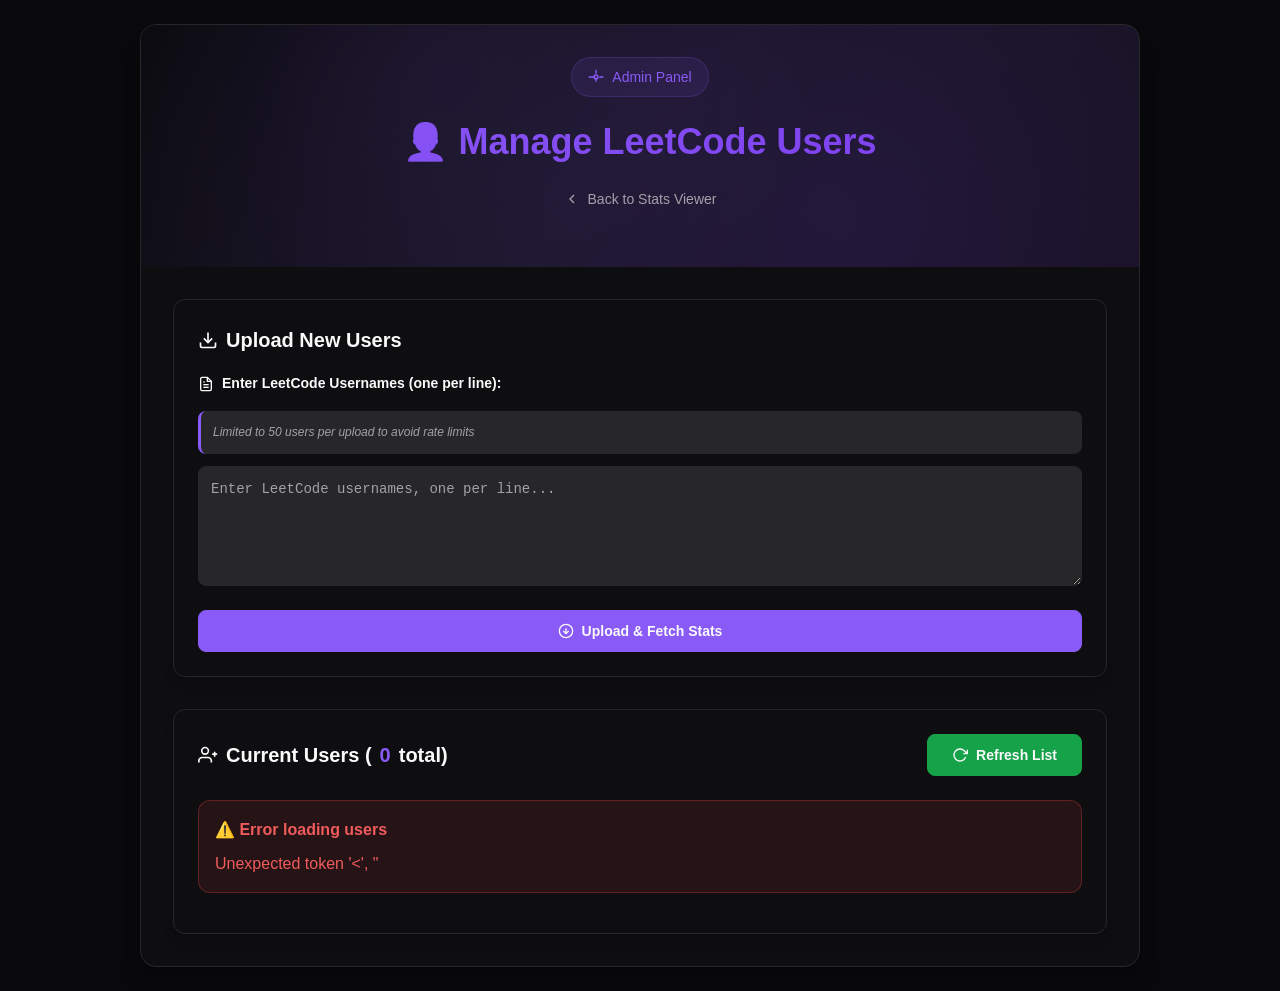
==== static/admin.html @ b34b6d0c "first commit" ====
<!DOCTYPE html>
<html lang="en">
<head>
  <meta charset="UTF-8" />
  <meta name="viewport" content="width=device-width, initial-scale=1.0" />
  <title>Admin - LeetCode Upload</title>
  <style>
    /* CSS Reset and Base Styles */
    * {
      margin: 0;
      padding: 0;
      box-sizing: border-box;
    }

    /* Design System Variables */
    :root {
      /* Colors */
      --background: hsl(240, 10%, 3.9%);
      --foreground: hsl(0, 0%, 98%);
      --surface: hsl(240, 8%, 6%);
      --surface-elevated: hsl(240, 7%, 8%);
      --card: hsl(240, 8%, 6%);
      --card-foreground: hsl(0, 0%, 98%);
      --card-hover: hsl(240, 7%, 8%);
      --primary: hsl(258, 90%, 66%);
      --primary-foreground: hsl(0, 0%, 98%);
      --primary-muted: hsl(258, 90%, 76%);
      --secondary: hsl(240, 4.8%, 15.9%);
      --secondary-hover: hsl(240, 5%, 18%);
      --accent: hsl(262, 83%, 58%);
      --muted: hsl(240, 3.7%, 15.9%);
      --muted-foreground: hsl(240, 5%, 64.9%);
      --border: hsl(240, 3.7%, 15.9%);
      --input: hsl(240, 3.7%, 15.9%);
      --success: hsl(142, 76%, 36%);
      --warning: hsl(48, 96%, 53%);
      --danger: hsl(0, 84%, 60%);
      
      /* Gradients */
      --gradient-primary: linear-gradient(135deg, hsl(258, 90%, 66%), hsl(262, 83%, 58%));
      --gradient-hero: linear-gradient(135deg, hsl(240, 10%, 3.9%) 0%, hsl(258, 90%, 66%, 0.1) 50%, hsl(262, 83%, 58%, 0.1) 100%);
      --gradient-success: linear-gradient(135deg, hsl(142, 76%, 36%), hsl(142, 76%, 46%));
      --gradient-danger: linear-gradient(135deg, hsl(0, 84%, 60%), hsl(0, 84%, 70%));
      
      /* Shadows */
      --shadow-lg: 0 10px 15px -3px hsl(240, 10%, 3.9%, 0.1), 0 4px 6px -4px hsl(240, 10%, 3.9%, 0.1);
      --shadow-xl: 0 20px 25px -5px hsl(240, 10%, 3.9%, 0.1), 0 8px 10px -6px hsl(240, 10%, 3.9%, 0.1);
      --shadow-glow: 0 0 20px hsl(258, 90%, 66%, 0.3);
      --shadow-success: 0 0 20px hsl(142, 76%, 36%, 0.3);
      --shadow-danger: 0 0 20px hsl(0, 84%, 60%, 0.3);
      
      /* Animation */
      --transition-fast: 0.15s ease-out;
      --transition-normal: 0.3s ease-out;
      --transition-slow: 0.5s ease-out;
      --bounce-in: cubic-bezier(0.68, -0.55, 0.265, 1.55);
    }

    /* Base Styles */
    html {
      scroll-behavior: smooth;
    }

    body {
      font-family: -apple-system, BlinkMacSystemFont, "Segoe UI", Roboto, "Helvetica Neue", Arial, sans-serif;
      background: var(--background);
      color: var(--foreground);
      line-height: 1.6;
      min-height: 100vh;
      padding: 1.5rem;
    }

    /* Container */
    .container {
      max-width: 1000px;
      margin: 0 auto;
      background: var(--card);
      border: 1px solid var(--border);
      border-radius: 1rem;
      box-shadow: var(--shadow-xl);
      overflow: hidden;
      animation: slideUp 0.6s ease-out;
    }

    /* Header */
    .header {
      background: var(--gradient-hero);
      padding: 2rem;
      text-align: center;
      position: relative;
      overflow: hidden;
    }

    .header::before {
      content: '';
      position: absolute;
      top: 0;
      left: 0;
      right: 0;
      bottom: 0;
      background: 
        radial-gradient(circle at 30% 20%, hsl(258, 90%, 66%, 0.1), transparent 50%),
        radial-gradient(circle at 70% 80%, hsl(262, 83%, 58%, 0.1), transparent 50%);
    }

    .header-content {
      position: relative;
      z-index: 1;
    }

    .header h2 {
      font-size: 2.25rem;
      font-weight: 800;
      margin-bottom: 0.5rem;
      background: var(--gradient-primary);
      -webkit-background-clip: text;
      -webkit-text-fill-color: transparent;
      background-clip: text;
    }

    .header-badge {
      display: inline-flex;
      align-items: center;
      gap: 0.5rem;
      padding: 0.5rem 1rem;
      background: hsl(258, 90%, 66%, 0.1);
      border: 1px solid hsl(258, 90%, 66%, 0.2);
      border-radius: 9999px;
      font-size: 0.875rem;
      font-weight: 500;
      color: var(--primary);
      margin-bottom: 1rem;
    }

    .back-link {
      margin-bottom: 1rem;
    }

    .back-link a {
      display: inline-flex;
      align-items: center;
      gap: 0.5rem;
      color: var(--muted-foreground);
      text-decoration: none;
      font-size: 0.875rem;
      font-weight: 500;
      transition: all var(--transition-normal);
      padding: 0.5rem 1rem;
      border-radius: 0.5rem;
      border: 1px solid transparent;
    }

    .back-link a:hover {
      color: var(--primary);
      border-color: hsl(258, 90%, 66%, 0.2);
      background: hsl(258, 90%, 66%, 0.05);
      transform: translateX(-2px);
    }

    .back-link svg {
      width: 1rem;
      height: 1rem;
      transition: transform var(--transition-normal);
    }

    .back-link a:hover svg {
      transform: translateX(-2px);
    }

    /* Content */
    .content {
      padding: 2rem;
    }

    /* Form Styles */
    .form-section {
      background: var(--surface);
      border: 1px solid var(--border);
      border-radius: 0.75rem;
      padding: 1.5rem;
      margin-bottom: 2rem;
      box-shadow: var(--shadow-lg);
      transition: all var(--transition-normal);
    }

    .form-section:hover {
      border-color: hsl(258, 90%, 66%, 0.3);
      box-shadow: var(--shadow-xl), var(--shadow-glow);
    }

    .form-title {
      font-size: 1.25rem;
      font-weight: 700;
      margin-bottom: 1rem;
      color: var(--card-foreground);
      display: flex;
      align-items: center;
      gap: 0.5rem;
    }

    form {
      display: flex;
      flex-direction: column;
      gap: 1.5rem;
    }

    .form-group {
      display: flex;
      flex-direction: column;
      gap: 0.75rem;
    }

    label {
      font-size: 0.875rem;
      font-weight: 600;
      color: var(--card-foreground);
      display: flex;
      align-items: center;
      gap: 0.5rem;
    }

    .instructions {
      font-size: 0.75rem;
      color: var(--muted-foreground);
      background: var(--muted);
      padding: 0.75rem;
      border-radius: 0.5rem;
      border-left: 3px solid var(--primary);
      margin-top: 0.25rem;
    }

    .instructions code {
      background: hsl(258, 90%, 66%, 0.1);
      color: var(--primary);
      padding: 0.125rem 0.25rem;
      border-radius: 0.25rem;
      font-size: 0.75rem;
      font-family: 'Courier New', monospace;
    }

    textarea {
      background: var(--input);
      border: 1px solid var(--border);
      border-radius: 0.5rem;
      padding: 0.75rem;
      color: var(--foreground);
      font-family: 'Courier New', monospace;
      font-size: 0.875rem;
      line-height: 1.5;
      height: 120px;
      resize: vertical;
      transition: all var(--transition-normal);
    }

    textarea:focus {
      outline: none;
      border-color: var(--primary);
      box-shadow: 0 0 0 3px hsl(258, 90%, 66%, 0.1);
    }

    textarea::placeholder {
      color: var(--muted-foreground);
    }

    /* Button Styles */
    .btn {
      display: inline-flex;
      align-items: center;
      justify-content: center;
      gap: 0.5rem;
      padding: 0.75rem 1.5rem;
      border: 1px solid;
      border-radius: 0.5rem;
      font-weight: 600;
      font-size: 0.875rem;
      text-decoration: none;
      cursor: pointer;
      transition: all var(--transition-normal);
      user-select: none;
    }

    .btn:disabled {
      cursor: not-allowed;
      opacity: 0.5;
    }

    .btn-primary {
      background: var(--primary);
      color: var(--primary-foreground);
      border-color: var(--primary);
    }

    .btn-primary:hover:not(:disabled) {
      background: hsl(258, 90%, 60%);
      transform: translateY(-2px);
      box-shadow: 0 8px 20px hsl(258, 90%, 66%, 0.25);
    }

    .btn-success {
      background: var(--success);
      color: hsl(0, 0%, 98%);
      border-color: var(--success);
    }

    .btn-success:hover:not(:disabled) {
      background: hsl(142, 76%, 30%);
      transform: translateY(-2px);
      box-shadow: 0 8px 20px hsl(142, 76%, 36%, 0.25);
    }

    .btn-danger {
      background: var(--danger);
      color: hsl(0, 0%, 98%);
      border-color: var(--danger);
      padding: 0.5rem 0.75rem;
      font-size: 0.75rem;
    }

    .btn-danger:hover:not(:disabled) {
      background: hsl(0, 84%, 50%);
      transform: translateY(-1px);
      box-shadow: 0 4px 12px hsl(0, 84%, 60%, 0.25);
    }

    .btn svg {
      width: 1rem;
      height: 1rem;
      transition: transform var(--transition-normal);
    }

    .btn-primary:hover:not(:disabled) svg {
      transform: scale(1.1);
    }

    /* Loading States */
    .loading {
      display: flex;
      align-items: center;
      justify-content: center;
      gap: 0.75rem;
      padding: 1.5rem;
      background: var(--surface);
      border: 1px solid var(--border);
      border-radius: 0.75rem;
      color: var(--muted-foreground);
      margin: 1rem 0;
    }

    .spinner {
      width: 1.25rem;
      height: 1.25rem;
      border: 2px solid hsl(258, 90%, 66%, 0.3);
      border-top: 2px solid var(--primary);
      border-radius: 50%;
      animation: spin 1s linear infinite;
    }

    /* Message States */
    .message {
      padding: 1rem;
      border-radius: 0.75rem;
      margin: 1rem 0;
      border: 1px solid;
      display: none;
      animation: slideDown 0.3s ease-out;
    }

    .message.success {
      background: hsl(142, 76%, 36%, 0.1);
      color: hsl(142, 76%, 50%);
      border-color: hsl(142, 76%, 36%, 0.3);
    }

    .message.error {
      background: hsl(0, 84%, 60%, 0.1);
      color: hsl(0, 84%, 65%);
      border-color: hsl(0, 84%, 60%, 0.3);
    }

    .message h4 {
      margin-bottom: 0.5rem;
      font-weight: 700;
    }

    .message ul {
      margin: 0.5rem 0;
      padding-left: 1.5rem;
    }

    .message li {
      margin-bottom: 0.25rem;
    }

    /* Users Section */
    .users-section {
      background: var(--surface);
      border: 1px solid var(--border);
      border-radius: 0.75rem;
      padding: 1.5rem;
      box-shadow: var(--shadow-lg);
      transition: all var(--transition-normal);
    }

    .users-section:hover {
      border-color: hsl(258, 90%, 66%, 0.3);
      box-shadow: var(--shadow-xl), var(--shadow-glow);
    }

    .users-header {
      display: flex;
      justify-content: space-between;
      align-items: center;
      margin-bottom: 1.5rem;
      gap: 1rem;
    }

    .users-title {
      font-size: 1.25rem;
      font-weight: 700;
      color: var(--card-foreground);
      display: flex;
      align-items: center;
      gap: 0.5rem;
    }

    .user-count {
      color: var(--primary);
      font-weight: 800;
    }

    /* Table Styles */
    .table-container {
      background: var(--card);
      border: 1px solid var(--border);
      border-radius: 0.75rem;
      overflow: hidden;
      box-shadow: var(--shadow-lg);
    }

    table {
      width: 100%;
      border-collapse: collapse;
    }

    th {
      background: var(--muted);
      color: var(--card-foreground);
      padding: 1rem;
      text-align: left;
      font-weight: 700;
      font-size: 0.875rem;
      border-bottom: 1px solid var(--border);
    }

    td {
      padding: 1rem;
      border-bottom: 1px solid var(--border);
      color: var(--card-foreground);
      font-size: 0.875rem;
    }

    tbody tr {
      transition: all var(--transition-fast);
    }

    tbody tr:hover {
      background: var(--card-hover);
    }

    tbody tr:last-child td {
      border-bottom: none;
    }

    .username {
      font-weight: 700;
      color: var(--primary);
    }

    .no-users {
      text-align: center;
      padding: 3rem;
      color: var(--muted-foreground);
      background: var(--surface);
      border-radius: 0.75rem;
      border: 1px solid var(--border);
    }

    .no-users-icon {
      font-size: 3rem;
      margin-bottom: 1rem;
      opacity: 0.5;
    }

    /* Animations */
    @keyframes slideUp {
      from {
        opacity: 0;
        transform: translateY(30px);
      }
      to {
        opacity: 1;
        transform: translateY(0);
      }
    }

    @keyframes slideDown {
      from {
        opacity: 0;
        transform: translateY(-10px);
      }
      to {
        opacity: 1;
        transform: translateY(0);
      }
    }

    @keyframes spin {
      to {
        transform: rotate(360deg);
      }
    }

    @keyframes fadeIn {
      from {
        opacity: 0;
      }
      to {
        opacity: 1;
      }
    }

    /* Responsive Design */
    @media (max-width: 768px) {
      body {
        padding: 1rem;
      }

      .header {
        padding: 1.5rem;
      }

      .header h2 {
        font-size: 1.75rem;
      }

      .content {
        padding: 1.5rem;
      }

      .form-section,
      .users-section {
        padding: 1rem;
      }

      .users-header {
        flex-direction: column;
        align-items: stretch;
        gap: 1rem;
      }

      .table-container {
        overflow-x: auto;
      }

      table {
        min-width: 600px;
      }

      th, td {
        padding: 0.75rem 0.5rem;
        font-size: 0.75rem;
      }

      .btn {
        width: 100%;
        justify-content: center;
      }

      .users-header .btn {
        width: auto;
      }
    }

    @media (max-width: 480px) {
      .header h2 {
        font-size: 1.5rem;
      }

      .form-section,
      .users-section {
        padding: 0.75rem;
      }

      .content {
        padding: 1rem;
      }
    }
  </style>
</head>
<body>
  <div class="container">
    <!-- Header -->
    <div class="header">
      <div class="header-content">
        <div class="header-badge">
          <svg width="16" height="16" viewBox="0 0 24 24" fill="none" stroke="currentColor" stroke-width="2">
            <circle cx="12" cy="12" r="3"></circle>
            <path d="M12 1v6m0 6v6m11-7h-6m-6 0H1"></path>
          </svg>
          Admin Panel
        </div>
        <h2>👨‍💼 Manage LeetCode Users</h2>
        <div class="back-link">
          <a href="/">
            <svg width="16" height="16" viewBox="0 0 24 24" fill="none" stroke="currentColor" stroke-width="2">
              <polyline points="15,18 9,12 15,6"></polyline>
            </svg>
            Back to Stats Viewer
          </a>
        </div>
      </div>
    </div>

    <!-- Content -->
    <div class="content">
      <!-- Upload Form Section -->
      <div class="form-section">
        <div class="form-title">
          <svg width="20" height="20" viewBox="0 0 24 24" fill="none" stroke="currentColor" stroke-width="2">
            <path d="M21 15v4a2 2 0 0 1-2 2H5a2 2 0 0 1-2-2v-4"></path>
            <polyline points="7,10 12,15 17,10"></polyline>
            <line x1="12" y1="15" x2="12" y2="3"></line>
          </svg>
          Upload New Users
        </div>
        
        <form id="uploadForm">
          <div class="form-group">
            <label for="usernames">
              <svg width="16" height="16" viewBox="0 0 24 24" fill="none" stroke="currentColor" stroke-width="2">
                <path d="M14 2H6a2 2 0 0 0-2 2v16a2 2 0 0 0 2 2h12a2 2 0 0 0 2-2V8z"></path>
                <polyline points="14,2 14,8 20,8"></polyline>
                <line x1="16" y1="13" x2="8" y2="13"></line>
                <line x1="16" y1="17" x2="8" y2="17"></line>
                <polyline points="10,9 9,9 8,9"></polyline>
              </svg>
              Enter LeetCode Usernames (one per line):
            </label>
            <div class="instructions">
          
              <em>Limited to 50 users per upload to avoid rate limits</em>
            </div>
            <textarea id="usernames" placeholder="Enter LeetCode usernames, one per line..."></textarea>
          </div>

          <button type="submit" class="btn btn-primary">
            <svg width="16" height="16" viewBox="0 0 24 24" fill="none" stroke="currentColor" stroke-width="2">
              <circle cx="12" cy="12" r="10"></circle>
              <polyline points="8,12 12,16 16,12"></polyline>
              <line x1="12" y1="8" x2="12" y2="16"></line>
            </svg>
            Upload & Fetch Stats
          </button>
        </form>

        <div id="uploadLoading" class="loading" style="display: none;">
          <div class="spinner"></div>
          <span>Uploading and fetching stats...</span>
        </div>
        
        <div id="uploadResults" class="message"></div>
      </div>

      <!-- Current Users Section -->
      <div class="users-section">
        <div class="users-header">
          <div class="users-title">
            <svg width="20" height="20" viewBox="0 0 24 24" fill="none" stroke="currentColor" stroke-width="2">
              <path d="M16 21v-2a4 4 0 0 0-4-4H5a4 4 0 0 0-4 4v2"></path>
              <circle cx="8.5" cy="7" r="4"></circle>
              <path d="M20 8v6M23 11h-6"></path>
            </svg>
            Current Users (<span id="userCount" class="user-count">0</span> total)
          </div>
          <button class="btn btn-success" onclick="loadUsers()">
            <svg width="16" height="16" viewBox="0 0 24 24" fill="none" stroke="currentColor" stroke-width="2">
              <polyline points="23,4 23,10 17,10"></polyline>
              <path d="M20.49,15a9,9,0,1,1-2.12-9.36L23,10"></path>
            </svg>
            Refresh List
          </button>
        </div>
        
        <div id="usersLoading" class="loading" style="display: none;">
          <div class="spinner"></div>
          <span>Loading users...</span>
        </div>
        
        <div id="usersTable"></div>
        
        <div id="deleteMessage" class="message"></div>
      </div>
    </div>
  </div>

  <script>
    // Global function to load users
    async function loadUsers() {
      const usersLoading = document.getElementById("usersLoading");
      const usersTable = document.getElementById("usersTable");
      const userCount = document.getElementById("userCount");
      usersLoading.style.display = "flex";
      usersTable.innerHTML = "";

      try {
        // Fetch all users (no pagination for admin - use large per_page)
        const res = await fetch("/api/users?per_page=1000");
        const data = await res.json();

        userCount.textContent = data.total;
        if (data.users.length === 0) {
          usersTable.innerHTML = `
            <div class="no-users">
              <div class="no-users-icon">📋</div>
              <h3>No users yet</h3>
              <p>Upload some LeetCode usernames to get started!</p>
            </div>
          `;
          usersLoading.style.display = "none";
          return;
        }

        usersTable.innerHTML = `
          <div class="table-container">
            <table>
              <thead>
                <tr>
                  <th>Username</th>
                  <th>Total Solved</th>
                  <th>Ranking</th>
                  <th>Last Updated</th>
                  <th>Actions</th>
                </tr>
              </thead>
              <tbody>
                ${data.users.map(user => `
                  <tr>
                    <td><span class="username">${user.username}</span></td>
                    <td>${user.total}</td>
                    <td>${user.ranking ? `#${user.ranking.toLocaleString()}` : "N/A"}</td>
                    <td>${user.last_updated ? new Date(user.last_updated).toLocaleDateString() : "N/A"}</td>
                    <td>
                      <button class="btn btn-danger" onclick="deleteUser('${user.username}')">
                        <svg width="12" height="12" viewBox="0 0 24 24" fill="none" stroke="currentColor" stroke-width="2">
                          <polyline points="3,6 5,6 21,6"></polyline>
                          <path d="M19,6v14a2,2,0,0,1-2,2H7a2,2,0,0,1-2-2V6m3,0V4a2,2,0,0,1,2-2h4a2,2,0,0,1,2,2V6"></path>
                        </svg>
                        Delete
                      </button>
                    </td>
                  </tr>
                `).join("")}
              </tbody>
            </table>
          </div>
        `;
      } catch (err) {
        usersTable.innerHTML = `
          <div class="message error" style="display: block;">
            <h4>⚠️ Error loading users</h4>
            <p>${err.message}</p>
          </div>
        `;
      } finally {
        usersLoading.style.display = "none";
      }
    }

    // Function to delete a user
    async function deleteUser(username) {
      if (!confirm(`Are you sure you want to delete the profile for '${username}'? This action cannot be undone.`)) {
        return;
      }

      const message = document.getElementById("deleteMessage");
      message.style.display = "none";

      try {
        const res = await fetch(`/admin/delete/${username}`, {
          method: "DELETE"
        });
        const data = await res.json();

        if (data.ok) {
          message.className = "message success";
          message.innerHTML = `
            <h4>✅ Success!</h4>
            <p>${data.message}</p>
          `;
          message.style.display = "block";
          // Refresh the list after delete
          loadUsers();
        } else {
          message.className = "message error";
          message.innerHTML = `
            <h4>❌ Error</h4>
            <p>${data.error}</p>
          `;
          message.style.display = "block";
        }
      } catch (err) {
        message.className = "message error";
        message.innerHTML = `
          <h4>⚠️ Delete failed</h4>
          <p>${err.message}</p>
        `;
        message.style.display = "block";
      }
    }

    // Upload form handler
    document.getElementById("uploadForm").addEventListener("submit", async (e) => {
      e.preventDefault();
      const usernames = document.getElementById("usernames").value.trim();
      const uploadLoading = document.getElementById("uploadLoading");
      const uploadResults = document.getElementById("uploadResults");
      const submitBtn = e.target.querySelector("button");

      if (!usernames) {
        alert("Please enter at least one username.");
        return;
      }

      // Hide results, show loading, disable button
      uploadResults.style.display = "none";
      uploadLoading.style.display = "flex";
      submitBtn.disabled = true;
      submitBtn.innerHTML = `
        <div class="spinner"></div>
        Uploading...
      `;

      const formData = new FormData();
      formData.append("usernames", usernames);

      try {
        const res = await fetch("/admin/upload", {
          method: "POST",
          body: formData
        });
        const data = await res.json();

        // Show results
        uploadLoading.style.display = "none";
        uploadResults.style.display = "block";
        
        if (data.success && data.success.length > 0) {
          uploadResults.className = "message success";
          uploadResults.innerHTML = `
            <h4>✅ Success!</h4>
            <p>Added/Updated ${data.success.length} users:</p>
            <ul>${data.success.map(u => `<li>${u}</li>`).join("")}</ul>
          `;
        }
        
        if (data.errors && data.errors.length > 0) {
          if (data.success && data.success.length > 0) {
            uploadResults.innerHTML += `
              <h4>❌ Errors (${data.errors.length}):</h4>
              <ul>${data.errors.map(e => `<li>${e}</li>`).join("")}</ul>
            `;
          } else {
            uploadResults.className = "message error";
            uploadResults.innerHTML = `
              <h4>❌ Errors:</h4>
              <ul>${data.errors.map(e => `<li>${e}</li>`).join("")}</ul>
            `;
          }
        }
        
        if (!data.success && !data.errors) {
          uploadResults.className = "message error";
          uploadResults.innerHTML = `
            <h4>⚠️ No data processed</h4>
            <p>Check your input and try again.</p>
          `;
        }

        // Clear textarea and refresh users list after successful upload
        if (data.success && data.success.length > 0) {
          document.getElementById("usernames").value = "";
          loadUsers();
        }
      } catch (err) {
        uploadLoading.style.display = "none";
        uploadResults.style.display = "block";
        uploadResults.className = "message error";
        uploadResults.innerHTML = `
          <h4>⚠️ Upload failed</h4>
          <p>${err.message}</p>
        `;
      }

      // Re-enable button
      submitBtn.disabled = false;
      submitBtn.innerHTML = `
        <svg width="16" height="16" viewBox="0 0 24 24" fill="none" stroke="currentColor" stroke-width="2">
          <circle cx="12" cy="12" r="10"></circle>
          <polyline points="8,12 12,16 16,12"></polyline>
          <line x1="12" y1="8" x2="12" y2="16"></line>
        </svg>
        Upload & Fetch Stats
      `;
    });

    // Load users on page load
    loadUsers();
  </script>
</body>
</html>
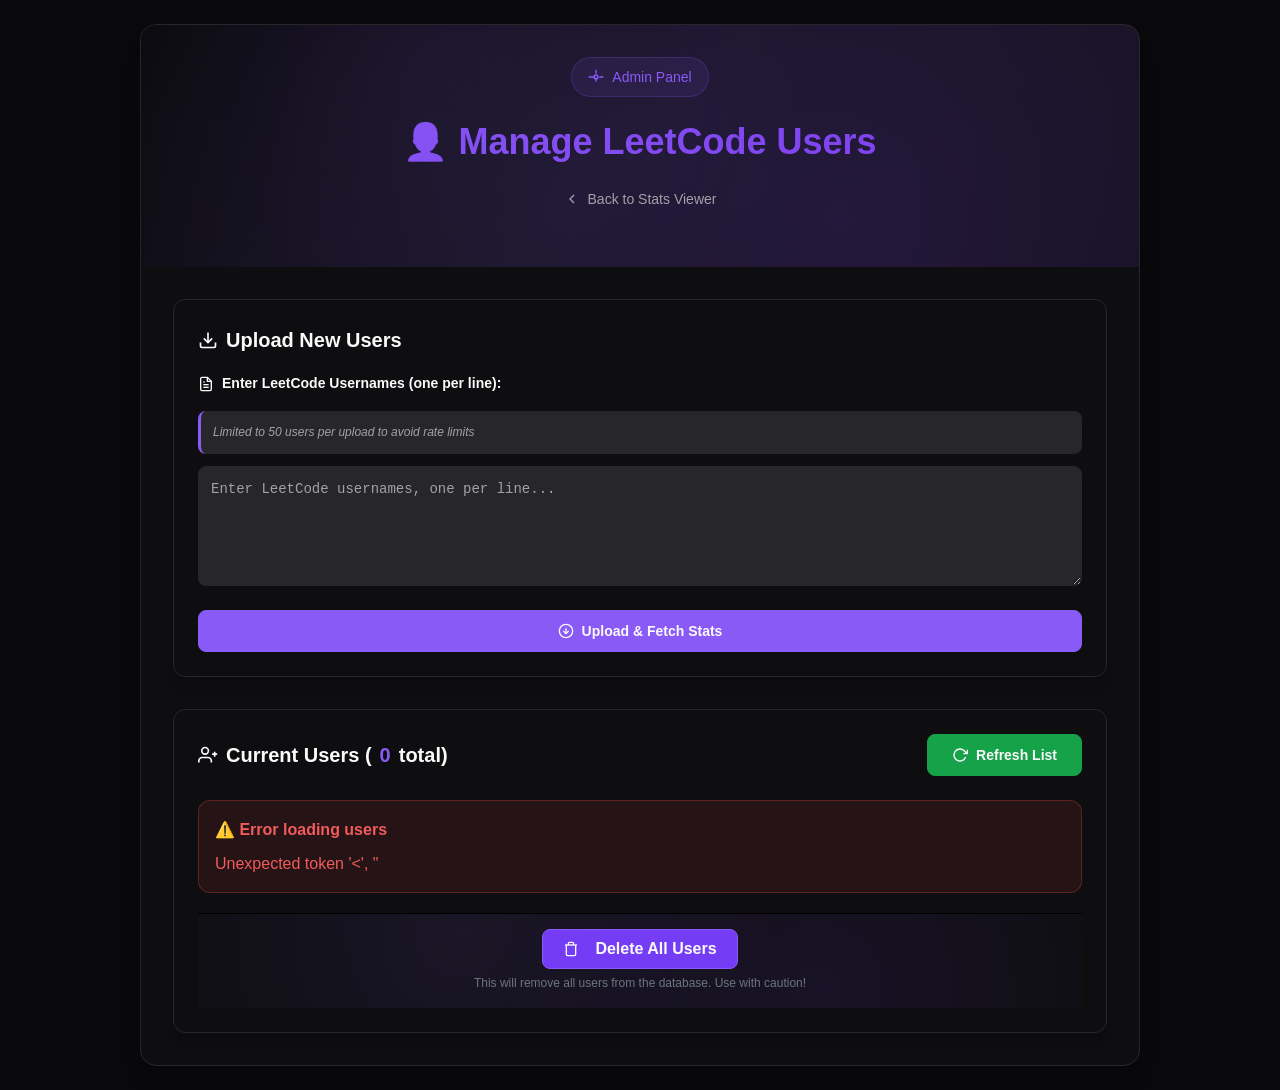
==== commit f7c60c50: "added delete btn and leetcode link" ====
--- a/static/admin.html
+++ b/static/admin.html
@@ -1,756 +1,906 @@
 <!DOCTYPE html>
 <html lang="en">
-<head>
-  <meta charset="UTF-8" />
-  <meta name="viewport" content="width=device-width, initial-scale=1.0" />
-  <title>Admin - LeetCode Upload</title>
-  <style>
-    /* CSS Reset and Base Styles */
-    * {
-      margin: 0;
-      padding: 0;
-      box-sizing: border-box;
-    }
-
-    /* Design System Variables */
-    :root {
-      /* Colors */
-      --background: hsl(240, 10%, 3.9%);
-      --foreground: hsl(0, 0%, 98%);
-      --surface: hsl(240, 8%, 6%);
-      --surface-elevated: hsl(240, 7%, 8%);
-      --card: hsl(240, 8%, 6%);
-      --card-foreground: hsl(0, 0%, 98%);
-      --card-hover: hsl(240, 7%, 8%);
-      --primary: hsl(258, 90%, 66%);
-      --primary-foreground: hsl(0, 0%, 98%);
-      --primary-muted: hsl(258, 90%, 76%);
-      --secondary: hsl(240, 4.8%, 15.9%);
-      --secondary-hover: hsl(240, 5%, 18%);
-      --accent: hsl(262, 83%, 58%);
-      --muted: hsl(240, 3.7%, 15.9%);
-      --muted-foreground: hsl(240, 5%, 64.9%);
-      --border: hsl(240, 3.7%, 15.9%);
-      --input: hsl(240, 3.7%, 15.9%);
-      --success: hsl(142, 76%, 36%);
-      --warning: hsl(48, 96%, 53%);
-      --danger: hsl(0, 84%, 60%);
-      
-      /* Gradients */
-      --gradient-primary: linear-gradient(135deg, hsl(258, 90%, 66%), hsl(262, 83%, 58%));
-      --gradient-hero: linear-gradient(135deg, hsl(240, 10%, 3.9%) 0%, hsl(258, 90%, 66%, 0.1) 50%, hsl(262, 83%, 58%, 0.1) 100%);
-      --gradient-success: linear-gradient(135deg, hsl(142, 76%, 36%), hsl(142, 76%, 46%));
-      --gradient-danger: linear-gradient(135deg, hsl(0, 84%, 60%), hsl(0, 84%, 70%));
-      
-      /* Shadows */
-      --shadow-lg: 0 10px 15px -3px hsl(240, 10%, 3.9%, 0.1), 0 4px 6px -4px hsl(240, 10%, 3.9%, 0.1);
-      --shadow-xl: 0 20px 25px -5px hsl(240, 10%, 3.9%, 0.1), 0 8px 10px -6px hsl(240, 10%, 3.9%, 0.1);
-      --shadow-glow: 0 0 20px hsl(258, 90%, 66%, 0.3);
-      --shadow-success: 0 0 20px hsl(142, 76%, 36%, 0.3);
-      --shadow-danger: 0 0 20px hsl(0, 84%, 60%, 0.3);
-      
-      /* Animation */
-      --transition-fast: 0.15s ease-out;
-      --transition-normal: 0.3s ease-out;
-      --transition-slow: 0.5s ease-out;
-      --bounce-in: cubic-bezier(0.68, -0.55, 0.265, 1.55);
-    }
-
-    /* Base Styles */
-    html {
-      scroll-behavior: smooth;
-    }
-
-    body {
-      font-family: -apple-system, BlinkMacSystemFont, "Segoe UI", Roboto, "Helvetica Neue", Arial, sans-serif;
-      background: var(--background);
-      color: var(--foreground);
-      line-height: 1.6;
-      min-height: 100vh;
-      padding: 1.5rem;
-    }
-
-    /* Container */
-    .container {
-      max-width: 1000px;
-      margin: 0 auto;
-      background: var(--card);
-      border: 1px solid var(--border);
-      border-radius: 1rem;
-      box-shadow: var(--shadow-xl);
-      overflow: hidden;
-      animation: slideUp 0.6s ease-out;
-    }
-
-    /* Header */
-    .header {
-      background: var(--gradient-hero);
-      padding: 2rem;
-      text-align: center;
-      position: relative;
-      overflow: hidden;
-    }
-
-    .header::before {
-      content: '';
-      position: absolute;
-      top: 0;
-      left: 0;
-      right: 0;
-      bottom: 0;
-      background: 
-        radial-gradient(circle at 30% 20%, hsl(258, 90%, 66%, 0.1), transparent 50%),
-        radial-gradient(circle at 70% 80%, hsl(262, 83%, 58%, 0.1), transparent 50%);
-    }
-
-    .header-content {
-      position: relative;
-      z-index: 1;
-    }
-
-    .header h2 {
-      font-size: 2.25rem;
-      font-weight: 800;
-      margin-bottom: 0.5rem;
-      background: var(--gradient-primary);
-      -webkit-background-clip: text;
-      -webkit-text-fill-color: transparent;
-      background-clip: text;
-    }
-
-    .header-badge {
-      display: inline-flex;
-      align-items: center;
-      gap: 0.5rem;
-      padding: 0.5rem 1rem;
-      background: hsl(258, 90%, 66%, 0.1);
-      border: 1px solid hsl(258, 90%, 66%, 0.2);
-      border-radius: 9999px;
-      font-size: 0.875rem;
-      font-weight: 500;
-      color: var(--primary);
-      margin-bottom: 1rem;
-    }
-
-    .back-link {
-      margin-bottom: 1rem;
-    }
-
-    .back-link a {
-      display: inline-flex;
-      align-items: center;
-      gap: 0.5rem;
-      color: var(--muted-foreground);
-      text-decoration: none;
-      font-size: 0.875rem;
-      font-weight: 500;
-      transition: all var(--transition-normal);
-      padding: 0.5rem 1rem;
-      border-radius: 0.5rem;
-      border: 1px solid transparent;
-    }
-
-    .back-link a:hover {
-      color: var(--primary);
-      border-color: hsl(258, 90%, 66%, 0.2);
-      background: hsl(258, 90%, 66%, 0.05);
-      transform: translateX(-2px);
-    }
-
-    .back-link svg {
-      width: 1rem;
-      height: 1rem;
-      transition: transform var(--transition-normal);
-    }
-
-    .back-link a:hover svg {
-      transform: translateX(-2px);
-    }
-
-    /* Content */
-    .content {
-      padding: 2rem;
-    }
-
-    /* Form Styles */
-    .form-section {
-      background: var(--surface);
-      border: 1px solid var(--border);
-      border-radius: 0.75rem;
-      padding: 1.5rem;
-      margin-bottom: 2rem;
-      box-shadow: var(--shadow-lg);
-      transition: all var(--transition-normal);
-    }
-
-    .form-section:hover {
-      border-color: hsl(258, 90%, 66%, 0.3);
-      box-shadow: var(--shadow-xl), var(--shadow-glow);
-    }
-
-    .form-title {
-      font-size: 1.25rem;
-      font-weight: 700;
-      margin-bottom: 1rem;
-      color: var(--card-foreground);
-      display: flex;
-      align-items: center;
-      gap: 0.5rem;
-    }
-
-    form {
-      display: flex;
-      flex-direction: column;
-      gap: 1.5rem;
-    }
-
-    .form-group {
-      display: flex;
-      flex-direction: column;
-      gap: 0.75rem;
-    }
-
-    label {
-      font-size: 0.875rem;
-      font-weight: 600;
-      color: var(--card-foreground);
-      display: flex;
-      align-items: center;
-      gap: 0.5rem;
-    }
-
-    .instructions {
-      font-size: 0.75rem;
-      color: var(--muted-foreground);
-      background: var(--muted);
-      padding: 0.75rem;
-      border-radius: 0.5rem;
-      border-left: 3px solid var(--primary);
-      margin-top: 0.25rem;
-    }
-
-    .instructions code {
-      background: hsl(258, 90%, 66%, 0.1);
-      color: var(--primary);
-      padding: 0.125rem 0.25rem;
-      border-radius: 0.25rem;
-      font-size: 0.75rem;
-      font-family: 'Courier New', monospace;
-    }
-
-    textarea {
-      background: var(--input);
-      border: 1px solid var(--border);
-      border-radius: 0.5rem;
-      padding: 0.75rem;
-      color: var(--foreground);
-      font-family: 'Courier New', monospace;
-      font-size: 0.875rem;
-      line-height: 1.5;
-      height: 120px;
-      resize: vertical;
-      transition: all var(--transition-normal);
-    }
-
-    textarea:focus {
-      outline: none;
-      border-color: var(--primary);
-      box-shadow: 0 0 0 3px hsl(258, 90%, 66%, 0.1);
-    }
-
-    textarea::placeholder {
-      color: var(--muted-foreground);
-    }
-
-    /* Button Styles */
-    .btn {
-      display: inline-flex;
-      align-items: center;
-      justify-content: center;
-      gap: 0.5rem;
-      padding: 0.75rem 1.5rem;
-      border: 1px solid;
-      border-radius: 0.5rem;
-      font-weight: 600;
-      font-size: 0.875rem;
-      text-decoration: none;
-      cursor: pointer;
-      transition: all var(--transition-normal);
-      user-select: none;
-    }
-
-    .btn:disabled {
-      cursor: not-allowed;
-      opacity: 0.5;
-    }
-
-    .btn-primary {
-      background: var(--primary);
-      color: var(--primary-foreground);
-      border-color: var(--primary);
-    }
-
-    .btn-primary:hover:not(:disabled) {
-      background: hsl(258, 90%, 60%);
-      transform: translateY(-2px);
-      box-shadow: 0 8px 20px hsl(258, 90%, 66%, 0.25);
-    }
-
-    .btn-success {
-      background: var(--success);
-      color: hsl(0, 0%, 98%);
-      border-color: var(--success);
-    }
-
-    .btn-success:hover:not(:disabled) {
-      background: hsl(142, 76%, 30%);
-      transform: translateY(-2px);
-      box-shadow: 0 8px 20px hsl(142, 76%, 36%, 0.25);
-    }
-
-    .btn-danger {
-      background: var(--danger);
-      color: hsl(0, 0%, 98%);
-      border-color: var(--danger);
-      padding: 0.5rem 0.75rem;
-      font-size: 0.75rem;
-    }
-
-    .btn-danger:hover:not(:disabled) {
-      background: hsl(0, 84%, 50%);
-      transform: translateY(-1px);
-      box-shadow: 0 4px 12px hsl(0, 84%, 60%, 0.25);
-    }
-
-    .btn svg {
-      width: 1rem;
-      height: 1rem;
-      transition: transform var(--transition-normal);
-    }
-
-    .btn-primary:hover:not(:disabled) svg {
-      transform: scale(1.1);
-    }
-
-    /* Loading States */
-    .loading {
-      display: flex;
-      align-items: center;
-      justify-content: center;
-      gap: 0.75rem;
-      padding: 1.5rem;
-      background: var(--surface);
-      border: 1px solid var(--border);
-      border-radius: 0.75rem;
-      color: var(--muted-foreground);
-      margin: 1rem 0;
-    }
-
-    .spinner {
-      width: 1.25rem;
-      height: 1.25rem;
-      border: 2px solid hsl(258, 90%, 66%, 0.3);
-      border-top: 2px solid var(--primary);
-      border-radius: 50%;
-      animation: spin 1s linear infinite;
-    }
-
-    /* Message States */
-    .message {
-      padding: 1rem;
-      border-radius: 0.75rem;
-      margin: 1rem 0;
-      border: 1px solid;
-      display: none;
-      animation: slideDown 0.3s ease-out;
-    }
-
-    .message.success {
-      background: hsl(142, 76%, 36%, 0.1);
-      color: hsl(142, 76%, 50%);
-      border-color: hsl(142, 76%, 36%, 0.3);
-    }
-
-    .message.error {
-      background: hsl(0, 84%, 60%, 0.1);
-      color: hsl(0, 84%, 65%);
-      border-color: hsl(0, 84%, 60%, 0.3);
-    }
-
-    .message h4 {
-      margin-bottom: 0.5rem;
-      font-weight: 700;
-    }
-
-    .message ul {
-      margin: 0.5rem 0;
-      padding-left: 1.5rem;
-    }
-
-    .message li {
-      margin-bottom: 0.25rem;
-    }
-
-    /* Users Section */
-    .users-section {
-      background: var(--surface);
-      border: 1px solid var(--border);
-      border-radius: 0.75rem;
-      padding: 1.5rem;
-      box-shadow: var(--shadow-lg);
-      transition: all var(--transition-normal);
-    }
-
-    .users-section:hover {
-      border-color: hsl(258, 90%, 66%, 0.3);
-      box-shadow: var(--shadow-xl), var(--shadow-glow);
-    }
-
-    .users-header {
-      display: flex;
-      justify-content: space-between;
-      align-items: center;
-      margin-bottom: 1.5rem;
-      gap: 1rem;
-    }
-
-    .users-title {
-      font-size: 1.25rem;
-      font-weight: 700;
-      color: var(--card-foreground);
-      display: flex;
-      align-items: center;
-      gap: 0.5rem;
-    }
-
-    .user-count {
-      color: var(--primary);
-      font-weight: 800;
-    }
-
-    /* Table Styles */
-    .table-container {
-      background: var(--card);
-      border: 1px solid var(--border);
-      border-radius: 0.75rem;
-      overflow: hidden;
-      box-shadow: var(--shadow-lg);
-    }
-
-    table {
-      width: 100%;
-      border-collapse: collapse;
-    }
-
-    th {
-      background: var(--muted);
-      color: var(--card-foreground);
-      padding: 1rem;
-      text-align: left;
-      font-weight: 700;
-      font-size: 0.875rem;
-      border-bottom: 1px solid var(--border);
-    }
-
-    td {
-      padding: 1rem;
-      border-bottom: 1px solid var(--border);
-      color: var(--card-foreground);
-      font-size: 0.875rem;
-    }
-
-    tbody tr {
-      transition: all var(--transition-fast);
-    }
-
-    tbody tr:hover {
-      background: var(--card-hover);
-    }
-
-    tbody tr:last-child td {
-      border-bottom: none;
-    }
-
-    .username {
-      font-weight: 700;
-      color: var(--primary);
-    }
-
-    .no-users {
-      text-align: center;
-      padding: 3rem;
-      color: var(--muted-foreground);
-      background: var(--surface);
-      border-radius: 0.75rem;
-      border: 1px solid var(--border);
-    }
-
-    .no-users-icon {
-      font-size: 3rem;
-      margin-bottom: 1rem;
-      opacity: 0.5;
-    }
-
-    /* Animations */
-    @keyframes slideUp {
-      from {
-        opacity: 0;
-        transform: translateY(30px);
-      }
-      to {
-        opacity: 1;
-        transform: translateY(0);
-      }
-    }
-
-    @keyframes slideDown {
-      from {
-        opacity: 0;
-        transform: translateY(-10px);
-      }
-      to {
-        opacity: 1;
-        transform: translateY(0);
-      }
-    }
-
-    @keyframes spin {
-      to {
-        transform: rotate(360deg);
-      }
-    }
-
-    @keyframes fadeIn {
-      from {
-        opacity: 0;
-      }
-      to {
-        opacity: 1;
-      }
-    }
-
-    /* Responsive Design */
-    @media (max-width: 768px) {
+  <head>
+    <meta charset="UTF-8" />
+    <meta name="viewport" content="width=device-width, initial-scale=1.0" />
+    <title>Admin - LeetCode Upload</title>
+    <style>
+      /* CSS Reset and Base Styles */
+      * {
+        margin: 0;
+        padding: 0;
+        box-sizing: border-box;
+      }
+
+      /* Design System Variables */
+      :root {
+        /* Colors */
+        --background: hsl(240, 10%, 3.9%);
+        --foreground: hsl(0, 0%, 98%);
+        --surface: hsl(240, 8%, 6%);
+        --surface-elevated: hsl(240, 7%, 8%);
+        --card: hsl(240, 8%, 6%);
+        --card-foreground: hsl(0, 0%, 98%);
+        --card-hover: hsl(240, 7%, 8%);
+        --primary: hsl(258, 90%, 66%);
+        --primary-foreground: hsl(0, 0%, 98%);
+        --primary-muted: hsl(258, 90%, 76%);
+        --secondary: hsl(240, 4.8%, 15.9%);
+        --secondary-hover: hsl(240, 5%, 18%);
+        --accent: hsl(262, 83%, 58%);
+        --muted: hsl(240, 3.7%, 15.9%);
+        --muted-foreground: hsl(240, 5%, 64.9%);
+        --border: hsl(240, 3.7%, 15.9%);
+        --input: hsl(240, 3.7%, 15.9%);
+        --success: hsl(142, 76%, 36%);
+        --warning: hsl(48, 96%, 53%);
+        --danger: hsl(0, 84%, 60%);
+
+        /* Gradients */
+        --gradient-primary: linear-gradient(
+          135deg,
+          hsl(258, 90%, 66%),
+          hsl(262, 83%, 58%)
+        );
+        --gradient-hero: linear-gradient(
+          135deg,
+          hsl(240, 10%, 3.9%) 0%,
+          hsl(258, 90%, 66%, 0.1) 50%,
+          hsl(262, 83%, 58%, 0.1) 100%
+        );
+        --gradient-success: linear-gradient(
+          135deg,
+          hsl(142, 76%, 36%),
+          hsl(142, 76%, 46%)
+        );
+        --gradient-danger: linear-gradient(
+          135deg,
+          hsl(0, 84%, 60%),
+          hsl(0, 84%, 70%)
+        );
+
+        /* Shadows */
+        --shadow-lg: 0 10px 15px -3px hsl(240, 10%, 3.9%, 0.1),
+          0 4px 6px -4px hsl(240, 10%, 3.9%, 0.1);
+        --shadow-xl: 0 20px 25px -5px hsl(240, 10%, 3.9%, 0.1),
+          0 8px 10px -6px hsl(240, 10%, 3.9%, 0.1);
+        --shadow-glow: 0 0 20px hsl(258, 90%, 66%, 0.3);
+        --shadow-success: 0 0 20px hsl(142, 76%, 36%, 0.3);
+        --shadow-danger: 0 0 20px hsl(0, 84%, 60%, 0.3);
+
+        /* Animation */
+        --transition-fast: 0.15s ease-out;
+        --transition-normal: 0.3s ease-out;
+        --transition-slow: 0.5s ease-out;
+        --bounce-in: cubic-bezier(0.68, -0.55, 0.265, 1.55);
+      }
+
+      /* Base Styles */
+      html {
+        scroll-behavior: smooth;
+      }
+
       body {
+        font-family: -apple-system, BlinkMacSystemFont, "Segoe UI", Roboto,
+          "Helvetica Neue", Arial, sans-serif;
+        background: var(--background);
+        color: var(--foreground);
+        line-height: 1.6;
+        min-height: 100vh;
+        padding: 1.5rem;
+      }
+
+      /* Container */
+      .container {
+        max-width: 1000px;
+        margin: 0 auto;
+        background: var(--card);
+        border: 1px solid var(--border);
+        border-radius: 1rem;
+        box-shadow: var(--shadow-xl);
+        overflow: hidden;
+        animation: slideUp 0.6s ease-out;
+      }
+
+      /* Header */
+      .header {
+        background: var(--gradient-hero);
+        padding: 2rem;
+        text-align: center;
+        position: relative;
+        overflow: hidden;
+      }
+
+      .header::before {
+        content: "";
+        position: absolute;
+        top: 0;
+        left: 0;
+        right: 0;
+        bottom: 0;
+        background: radial-gradient(
+            circle at 30% 20%,
+            hsl(258, 90%, 66%, 0.1),
+            transparent 50%
+          ),
+          radial-gradient(
+            circle at 70% 80%,
+            hsl(262, 83%, 58%, 0.1),
+            transparent 50%
+          );
+      }
+
+      .header-content {
+        position: relative;
+        z-index: 1;
+      }
+
+      .header h2 {
+        font-size: 2.25rem;
+        font-weight: 800;
+        margin-bottom: 0.5rem;
+        background: var(--gradient-primary);
+        -webkit-background-clip: text;
+        -webkit-text-fill-color: transparent;
+        background-clip: text;
+      }
+
+      .header-badge {
+        display: inline-flex;
+        align-items: center;
+        gap: 0.5rem;
+        padding: 0.5rem 1rem;
+        background: hsl(258, 90%, 66%, 0.1);
+        border: 1px solid hsl(258, 90%, 66%, 0.2);
+        border-radius: 9999px;
+        font-size: 0.875rem;
+        font-weight: 500;
+        color: var(--primary);
+        margin-bottom: 1rem;
+      }
+
+      .back-link {
+        margin-bottom: 1rem;
+      }
+
+      .back-link a {
+        display: inline-flex;
+        align-items: center;
+        gap: 0.5rem;
+        color: var(--muted-foreground);
+        text-decoration: none;
+        font-size: 0.875rem;
+        font-weight: 500;
+        transition: all var(--transition-normal);
+        padding: 0.5rem 1rem;
+        border-radius: 0.5rem;
+        border: 1px solid transparent;
+      }
+
+      .back-link a:hover {
+        color: var(--primary);
+        border-color: hsl(258, 90%, 66%, 0.2);
+        background: hsl(258, 90%, 66%, 0.05);
+        transform: translateX(-2px);
+      }
+
+      .back-link svg {
+        width: 1rem;
+        height: 1rem;
+        transition: transform var(--transition-normal);
+      }
+
+      .back-link a:hover svg {
+        transform: translateX(-2px);
+      }
+
+      /* Content */
+      .content {
+        padding: 2rem;
+      }
+
+      /* Form Styles */
+      .form-section {
+        background: var(--surface);
+        border: 1px solid var(--border);
+        border-radius: 0.75rem;
+        padding: 1.5rem;
+        margin-bottom: 2rem;
+        box-shadow: var(--shadow-lg);
+        transition: all var(--transition-normal);
+      }
+
+      .form-section:hover {
+        border-color: hsl(258, 90%, 66%, 0.3);
+        box-shadow: var(--shadow-xl), var(--shadow-glow);
+      }
+
+      .form-title {
+        font-size: 1.25rem;
+        font-weight: 700;
+        margin-bottom: 1rem;
+        color: var(--card-foreground);
+        display: flex;
+        align-items: center;
+        gap: 0.5rem;
+      }
+
+      form {
+        display: flex;
+        flex-direction: column;
+        gap: 1.5rem;
+      }
+
+      .form-group {
+        display: flex;
+        flex-direction: column;
+        gap: 0.75rem;
+      }
+
+      label {
+        font-size: 0.875rem;
+        font-weight: 600;
+        color: var(--card-foreground);
+        display: flex;
+        align-items: center;
+        gap: 0.5rem;
+      }
+
+      .instructions {
+        font-size: 0.75rem;
+        color: var(--muted-foreground);
+        background: var(--muted);
+        padding: 0.75rem;
+        border-radius: 0.5rem;
+        border-left: 3px solid var(--primary);
+        margin-top: 0.25rem;
+      }
+
+      .instructions code {
+        background: hsl(258, 90%, 66%, 0.1);
+        color: var(--primary);
+        padding: 0.125rem 0.25rem;
+        border-radius: 0.25rem;
+        font-size: 0.75rem;
+        font-family: "Courier New", monospace;
+      }
+
+      textarea {
+        background: var(--input);
+        border: 1px solid var(--border);
+        border-radius: 0.5rem;
+        padding: 0.75rem;
+        color: var(--foreground);
+        font-family: "Courier New", monospace;
+        font-size: 0.875rem;
+        line-height: 1.5;
+        height: 120px;
+        resize: vertical;
+        transition: all var(--transition-normal);
+      }
+
+      textarea:focus {
+        outline: none;
+        border-color: var(--primary);
+        box-shadow: 0 0 0 3px hsl(258, 90%, 66%, 0.1);
+      }
+
+      textarea::placeholder {
+        color: var(--muted-foreground);
+      }
+
+      /* Button Styles */
+      .btn {
+        display: inline-flex;
+        align-items: center;
+        justify-content: center;
+        gap: 0.5rem;
+        padding: 0.75rem 1.5rem;
+        border: 1px solid;
+        border-radius: 0.5rem;
+        font-weight: 600;
+        font-size: 0.875rem;
+        text-decoration: none;
+        cursor: pointer;
+        transition: all var(--transition-normal);
+        user-select: none;
+      }
+
+      .btn:disabled {
+        cursor: not-allowed;
+        opacity: 0.5;
+      }
+
+      .btn-primary {
+        background: var(--primary);
+        color: var(--primary-foreground);
+        border-color: var(--primary);
+      }
+
+      .btn-primary:hover:not(:disabled) {
+        background: hsl(258, 90%, 60%);
+        transform: translateY(-2px);
+        box-shadow: 0 8px 20px hsl(258, 90%, 66%, 0.25);
+      }
+
+      .btn-success {
+        background: var(--success);
+        color: hsl(0, 0%, 98%);
+        border-color: var(--success);
+      }
+
+      .btn-success:hover:not(:disabled) {
+        background: hsl(142, 76%, 30%);
+        transform: translateY(-2px);
+        box-shadow: 0 8px 20px hsl(142, 76%, 36%, 0.25);
+      }
+
+      .btn-danger {
+        background: var(--danger);
+        color: hsl(0, 0%, 98%);
+        border-color: var(--danger);
+        padding: 0.5rem 0.75rem;
+        font-size: 0.75rem;
+      }
+
+      .btn-danger:hover:not(:disabled) {
+        background: hsl(0, 84%, 50%);
+        transform: translateY(-1px);
+        box-shadow: 0 4px 12px hsl(0, 84%, 60%, 0.25);
+      }
+
+      .btn svg {
+        width: 1rem;
+        height: 1rem;
+        transition: transform var(--transition-normal);
+      }
+
+      .btn-primary:hover:not(:disabled) svg {
+        transform: scale(1.1);
+      }
+
+      /* Loading States */
+      .loading {
+        display: flex;
+        align-items: center;
+        justify-content: center;
+        gap: 0.75rem;
+        padding: 1.5rem;
+        background: var(--surface);
+        border: 1px solid var(--border);
+        border-radius: 0.75rem;
+        color: var(--muted-foreground);
+        margin: 1rem 0;
+      }
+
+      .spinner {
+        width: 1.25rem;
+        height: 1.25rem;
+        border: 2px solid hsl(258, 90%, 66%, 0.3);
+        border-top: 2px solid var(--primary);
+        border-radius: 50%;
+        animation: spin 1s linear infinite;
+      }
+
+      /* Message States */
+      .message {
         padding: 1rem;
-      }
-
-      .header {
+        border-radius: 0.75rem;
+        margin: 1rem 0;
+        border: 1px solid;
+        display: none;
+        animation: slideDown 0.3s ease-out;
+      }
+
+      .message.success {
+        background: hsl(142, 76%, 36%, 0.1);
+        color: hsl(142, 76%, 50%);
+        border-color: hsl(142, 76%, 36%, 0.3);
+      }
+
+      .message.error {
+        background: hsl(0, 84%, 60%, 0.1);
+        color: hsl(0, 84%, 65%);
+        border-color: hsl(0, 84%, 60%, 0.3);
+      }
+
+      .message h4 {
+        margin-bottom: 0.5rem;
+        font-weight: 700;
+      }
+
+      .message ul {
+        margin: 0.5rem 0;
+        padding-left: 1.5rem;
+      }
+
+      .message li {
+        margin-bottom: 0.25rem;
+      }
+
+      /* Users Section */
+      .users-section {
+        background: var(--surface);
+        border: 1px solid var(--border);
+        border-radius: 0.75rem;
         padding: 1.5rem;
-      }
-
-      .header h2 {
-        font-size: 1.75rem;
-      }
-
-      .content {
-        padding: 1.5rem;
-      }
-
-      .form-section,
-      .users-section {
+        box-shadow: var(--shadow-lg);
+        transition: all var(--transition-normal);
+      }
+
+      .users-section:hover {
+        border-color: hsl(258, 90%, 66%, 0.3);
+        box-shadow: var(--shadow-xl), var(--shadow-glow);
+      }
+
+      .users-header {
+        display: flex;
+        justify-content: space-between;
+        align-items: center;
+        margin-bottom: 1.5rem;
+        gap: 1rem;
+      }
+
+      .users-title {
+        font-size: 1.25rem;
+        font-weight: 700;
+        color: var(--card-foreground);
+        display: flex;
+        align-items: center;
+        gap: 0.5rem;
+      }
+
+      .user-count {
+        color: var(--primary);
+        font-weight: 800;
+      }
+
+      /* Table Styles */
+      .table-container {
+        background: var(--card);
+        border: 1px solid var(--border);
+        border-radius: 0.75rem;
+        overflow: hidden;
+        box-shadow: var(--shadow-lg);
+      }
+
+      table {
+        width: 100%;
+        border-collapse: collapse;
+      }
+      .username-link {
+        color: #743df5; /* purple, matches your button theme */
+        font-weight: 600; /* make it stand out */
+        text-decoration: none; /* remove default underline */
+        transition: color 0.2s ease, text-decoration 0.2s ease;
+      }
+
+      .username-link:hover {
+        color: #5a2fc4; /* slightly darker purple on hover */
+        text-decoration: underline;
+      }
+
+      th {
+        background: var(--muted);
+        color: var(--card-foreground);
         padding: 1rem;
-      }
-
-      .users-header {
-        flex-direction: column;
-        align-items: stretch;
-        gap: 1rem;
-      }
-
-      .table-container {
-        overflow-x: auto;
-      }
-
-      table {
-        min-width: 600px;
-      }
-
-      th, td {
-        padding: 0.75rem 0.5rem;
-        font-size: 0.75rem;
-      }
-
-      .btn {
-        width: 100%;
-        justify-content: center;
-      }
-
-      .users-header .btn {
-        width: auto;
-      }
-    }
-
-    @media (max-width: 480px) {
-      .header h2 {
-        font-size: 1.5rem;
-      }
-
-      .form-section,
-      .users-section {
-        padding: 0.75rem;
-      }
-
-      .content {
+        text-align: left;
+        font-weight: 700;
+        font-size: 0.875rem;
+        border-bottom: 1px solid var(--border);
+      }
+
+      td {
         padding: 1rem;
-      }
-    }
-  </style>
-</head>
-<body>
-  <div class="container">
-    <!-- Header -->
-    <div class="header">
-      <div class="header-content">
-        <div class="header-badge">
-          <svg width="16" height="16" viewBox="0 0 24 24" fill="none" stroke="currentColor" stroke-width="2">
-            <circle cx="12" cy="12" r="3"></circle>
-            <path d="M12 1v6m0 6v6m11-7h-6m-6 0H1"></path>
-          </svg>
-          Admin Panel
+        border-bottom: 1px solid var(--border);
+        color: var(--card-foreground);
+        font-size: 0.875rem;
+      }
+
+      tbody tr {
+        transition: all var(--transition-fast);
+      }
+
+      tbody tr:hover {
+        background: var(--card-hover);
+      }
+
+      tbody tr:last-child td {
+        border-bottom: none;
+      }
+
+      .username {
+        font-weight: 700;
+        color: var(--primary);
+      }
+
+      .no-users {
+        text-align: center;
+        padding: 3rem;
+        color: var(--muted-foreground);
+        background: var(--surface);
+        border-radius: 0.75rem;
+        border: 1px solid var(--border);
+      }
+
+      .no-users-icon {
+        font-size: 3rem;
+        margin-bottom: 1rem;
+        opacity: 0.5;
+      }
+
+      /* Animations */
+      @keyframes slideUp {
+        from {
+          opacity: 0;
+          transform: translateY(30px);
+        }
+        to {
+          opacity: 1;
+          transform: translateY(0);
+        }
+      }
+
+      @keyframes slideDown {
+        from {
+          opacity: 0;
+          transform: translateY(-10px);
+        }
+        to {
+          opacity: 1;
+          transform: translateY(0);
+        }
+      }
+
+      @keyframes spin {
+        to {
+          transform: rotate(360deg);
+        }
+      }
+
+      @keyframes fadeIn {
+        from {
+          opacity: 0;
+        }
+        to {
+          opacity: 1;
+        }
+      }
+
+      /* Responsive Design */
+      @media (max-width: 768px) {
+        body {
+          padding: 1rem;
+        }
+
+        .header {
+          padding: 1.5rem;
+        }
+
+        .header h2 {
+          font-size: 1.75rem;
+        }
+
+        .content {
+          padding: 1.5rem;
+        }
+
+        .form-section,
+        .users-section {
+          padding: 1rem;
+        }
+
+        .users-header {
+          flex-direction: column;
+          align-items: stretch;
+          gap: 1rem;
+        }
+
+        .table-container {
+          overflow-x: auto;
+        }
+
+        table {
+          min-width: 600px;
+        }
+
+        th,
+        td {
+          padding: 0.75rem 0.5rem;
+          font-size: 0.75rem;
+        }
+
+        .btn {
+          width: 100%;
+          justify-content: center;
+        }
+
+        .users-header .btn {
+          width: auto;
+        }
+      }
+
+      @media (max-width: 480px) {
+        .header h2 {
+          font-size: 1.5rem;
+        }
+
+        .form-section,
+        .users-section {
+          padding: 0.75rem;
+        }
+
+        .content {
+          padding: 1rem;
+        }
+      }
+    </style>
+  </head>
+  <body>
+    <div class="container">
+      <!-- Header -->
+      <div class="header">
+        <div class="header-content">
+          <div class="header-badge">
+            <svg
+              width="16"
+              height="16"
+              viewBox="0 0 24 24"
+              fill="none"
+              stroke="currentColor"
+              stroke-width="2"
+            >
+              <circle cx="12" cy="12" r="3"></circle>
+              <path d="M12 1v6m0 6v6m11-7h-6m-6 0H1"></path>
+            </svg>
+            Admin Panel
+          </div>
+          <h2>👨‍💼 Manage LeetCode Users</h2>
+          <div class="back-link">
+            <a href="/">
+              <svg
+                width="16"
+                height="16"
+                viewBox="0 0 24 24"
+                fill="none"
+                stroke="currentColor"
+                stroke-width="2"
+              >
+                <polyline points="15,18 9,12 15,6"></polyline>
+              </svg>
+              Back to Stats Viewer
+            </a>
+          </div>
         </div>
-        <h2>👨‍💼 Manage LeetCode Users</h2>
-        <div class="back-link">
-          <a href="/">
-            <svg width="16" height="16" viewBox="0 0 24 24" fill="none" stroke="currentColor" stroke-width="2">
-              <polyline points="15,18 9,12 15,6"></polyline>
+      </div>
+
+      <!-- Content -->
+      <div class="content">
+        <!-- Upload Form Section -->
+        <div class="form-section">
+          <div class="form-title">
+            <svg
+              width="20"
+              height="20"
+              viewBox="0 0 24 24"
+              fill="none"
+              stroke="currentColor"
+              stroke-width="2"
+            >
+              <path d="M21 15v4a2 2 0 0 1-2 2H5a2 2 0 0 1-2-2v-4"></path>
+              <polyline points="7,10 12,15 17,10"></polyline>
+              <line x1="12" y1="15" x2="12" y2="3"></line>
             </svg>
-            Back to Stats Viewer
-          </a>
+            Upload New Users
+          </div>
+
+          <form id="uploadForm">
+            <div class="form-group">
+              <label for="usernames">
+                <svg
+                  width="16"
+                  height="16"
+                  viewBox="0 0 24 24"
+                  fill="none"
+                  stroke="currentColor"
+                  stroke-width="2"
+                >
+                  <path
+                    d="M14 2H6a2 2 0 0 0-2 2v16a2 2 0 0 0 2 2h12a2 2 0 0 0 2-2V8z"
+                  ></path>
+                  <polyline points="14,2 14,8 20,8"></polyline>
+                  <line x1="16" y1="13" x2="8" y2="13"></line>
+                  <line x1="16" y1="17" x2="8" y2="17"></line>
+                  <polyline points="10,9 9,9 8,9"></polyline>
+                </svg>
+                Enter LeetCode Usernames (one per line):
+              </label>
+              <div class="instructions">
+                <em>Limited to 50 users per upload to avoid rate limits</em>
+              </div>
+              <textarea
+                id="usernames"
+                placeholder="Enter LeetCode usernames, one per line..."
+              ></textarea>
+            </div>
+
+            <button type="submit" class="btn btn-primary">
+              <svg
+                width="16"
+                height="16"
+                viewBox="0 0 24 24"
+                fill="none"
+                stroke="currentColor"
+                stroke-width="2"
+              >
+                <circle cx="12" cy="12" r="10"></circle>
+                <polyline points="8,12 12,16 16,12"></polyline>
+                <line x1="12" y1="8" x2="12" y2="16"></line>
+              </svg>
+              Upload & Fetch Stats
+            </button>
+          </form>
+
+          <div id="uploadLoading" class="loading" style="display: none">
+            <div class="spinner"></div>
+            <span>Uploading and fetching stats...</span>
+          </div>
+
+          <div id="uploadResults" class="message"></div>
+        </div>
+
+        <!-- Current Users Section -->
+        <div class="users-section">
+          <div class="users-header">
+            <div class="users-title">
+              <svg
+                width="20"
+                height="20"
+                viewBox="0 0 24 24"
+                fill="none"
+                stroke="currentColor"
+                stroke-width="2"
+              >
+                <path d="M16 21v-2a4 4 0 0 0-4-4H5a4 4 0 0 0-4 4v2"></path>
+                <circle cx="8.5" cy="7" r="4"></circle>
+                <path d="M20 8v6M23 11h-6"></path>
+              </svg>
+              Current Users (<span id="userCount" class="user-count">0</span>
+              total)
+            </div>
+            <button class="btn btn-success" onclick="loadUsers()">
+              <svg
+                width="16"
+                height="16"
+                viewBox="0 0 24 24"
+                fill="none"
+                stroke="currentColor"
+                stroke-width="2"
+              >
+                <polyline points="23,4 23,10 17,10"></polyline>
+                <path d="M20.49,15a9,9,0,1,1-2.12-9.36L23,10"></path>
+              </svg>
+              Refresh List
+            </button>
+          </div>
+
+          <div id="usersLoading" class="loading" style="display: none">
+            <div class="spinner"></div>
+            <span>Loading users...</span>
+          </div>
+
+          <div id="usersTable"></div>
+
+          <!-- Delete All Section -->
+          <div
+            id="delete-all-section"
+            style="
+              text-align: center;
+              margin-top: 20px;
+              padding: 15px;
+              border-top: 1px solid black;
+              background: radial-gradient(
+                  circle at 30% 20%,
+                  hsl(258, 90%, 66%, 0.1),
+                  transparent 50%
+                ),
+                radial-gradient(
+                  circle at 70% 80%,
+                  hsl(262, 83%, 58%, 0.1),
+                  transparent 50%
+                );
+            "
+          >
+            <button
+              id="deleteAllBtn"
+              class="btn btn-primary"
+              style="
+                padding: 10px 20px;
+                font-size: 16px;
+                background-color: #743df5;
+              "
+            >
+              <svg
+                width="16"
+                height="16"
+                viewBox="0 0 24 24"
+                fill="none"
+                stroke="currentColor"
+                stroke-width="2"
+                style="margin-right: 8px"
+              >
+                <polyline points="3,6 5,6 21,6"></polyline>
+                <path
+                  d="M19,6v14a2,2,0,0,1-2,2H7a2,2,0,0,1-2-2V6m3,0V4a2,2,0,0,1,2-2h4a2,2,0,0,1,2,2V6"
+                ></path>
+              </svg>
+              Delete All Users
+            </button>
+            <div style="font-size: 12px; color: #6c757d; margin-top: 5px">
+              This will remove all users from the database. Use with caution!
+            </div>
+          </div>
+
+          <div id="deleteMessage" class="message"></div>
         </div>
       </div>
     </div>
 
-    <!-- Content -->
-    <div class="content">
-      <!-- Upload Form Section -->
-      <div class="form-section">
-        <div class="form-title">
-          <svg width="20" height="20" viewBox="0 0 24 24" fill="none" stroke="currentColor" stroke-width="2">
-            <path d="M21 15v4a2 2 0 0 1-2 2H5a2 2 0 0 1-2-2v-4"></path>
-            <polyline points="7,10 12,15 17,10"></polyline>
-            <line x1="12" y1="15" x2="12" y2="3"></line>
-          </svg>
-          Upload New Users
-        </div>
-        
-        <form id="uploadForm">
-          <div class="form-group">
-            <label for="usernames">
-              <svg width="16" height="16" viewBox="0 0 24 24" fill="none" stroke="currentColor" stroke-width="2">
-                <path d="M14 2H6a2 2 0 0 0-2 2v16a2 2 0 0 0 2 2h12a2 2 0 0 0 2-2V8z"></path>
-                <polyline points="14,2 14,8 20,8"></polyline>
-                <line x1="16" y1="13" x2="8" y2="13"></line>
-                <line x1="16" y1="17" x2="8" y2="17"></line>
-                <polyline points="10,9 9,9 8,9"></polyline>
-              </svg>
-              Enter LeetCode Usernames (one per line):
-            </label>
-            <div class="instructions">
-          
-              <em>Limited to 50 users per upload to avoid rate limits</em>
-            </div>
-            <textarea id="usernames" placeholder="Enter LeetCode usernames, one per line..."></textarea>
+    <script>
+  async function loadUsers() {
+    const usersLoading = document.getElementById("usersLoading");
+    const usersTable = document.getElementById("usersTable");
+    const userCount = document.getElementById("userCount");
+    usersLoading.style.display = "flex";
+    usersTable.innerHTML = "";
+
+    try {
+      const res = await fetch("/api/users?per_page=1000");
+      const data = await res.json();
+
+      userCount.textContent = data.total;
+      if (data.users.length === 0) {
+        usersTable.innerHTML = `
+          <div class="no-users">
+            <div class="no-users-icon">📋</div>
+            <h3>No users yet</h3>
+            <p>Upload some LeetCode usernames to get started!</p>
           </div>
-
-          <button type="submit" class="btn btn-primary">
-            <svg width="16" height="16" viewBox="0 0 24 24" fill="none" stroke="currentColor" stroke-width="2">
-              <circle cx="12" cy="12" r="10"></circle>
-              <polyline points="8,12 12,16 16,12"></polyline>
-              <line x1="12" y1="8" x2="12" y2="16"></line>
-            </svg>
-            Upload & Fetch Stats
-          </button>
-        </form>
-
-        <div id="uploadLoading" class="loading" style="display: none;">
-          <div class="spinner"></div>
-          <span>Uploading and fetching stats...</span>
-        </div>
-        
-        <div id="uploadResults" class="message"></div>
-      </div>
-
-      <!-- Current Users Section -->
-      <div class="users-section">
-        <div class="users-header">
-          <div class="users-title">
-            <svg width="20" height="20" viewBox="0 0 24 24" fill="none" stroke="currentColor" stroke-width="2">
-              <path d="M16 21v-2a4 4 0 0 0-4-4H5a4 4 0 0 0-4 4v2"></path>
-              <circle cx="8.5" cy="7" r="4"></circle>
-              <path d="M20 8v6M23 11h-6"></path>
-            </svg>
-            Current Users (<span id="userCount" class="user-count">0</span> total)
-          </div>
-          <button class="btn btn-success" onclick="loadUsers()">
-            <svg width="16" height="16" viewBox="0 0 24 24" fill="none" stroke="currentColor" stroke-width="2">
-              <polyline points="23,4 23,10 17,10"></polyline>
-              <path d="M20.49,15a9,9,0,1,1-2.12-9.36L23,10"></path>
-            </svg>
-            Refresh List
-          </button>
-        </div>
-        
-        <div id="usersLoading" class="loading" style="display: none;">
-          <div class="spinner"></div>
-          <span>Loading users...</span>
-        </div>
-        
-        <div id="usersTable"></div>
-        
-        <div id="deleteMessage" class="message"></div>
-      </div>
-    </div>
-  </div>
-
-  <script>
-    // Global function to load users
-    async function loadUsers() {
-      const usersLoading = document.getElementById("usersLoading");
-      const usersTable = document.getElementById("usersTable");
-      const userCount = document.getElementById("userCount");
-      usersLoading.style.display = "flex";
-      usersTable.innerHTML = "";
-
-      try {
-        // Fetch all users (no pagination for admin - use large per_page)
-        const res = await fetch("/api/users?per_page=1000");
-        const data = await res.json();
-
-        userCount.textContent = data.total;
-        if (data.users.length === 0) {
-          usersTable.innerHTML = `
-            <div class="no-users">
-              <div class="no-users-icon">📋</div>
-              <h3>No users yet</h3>
-              <p>Upload some LeetCode usernames to get started!</p>
-            </div>
-          `;
-          usersLoading.style.display = "none";
-          return;
-        }
-
-        usersTable.innerHTML = `
-          <div class="table-container">
-            <table>
-              <thead>
-                <tr>
-                  <th>Username</th>
-                  <th>Total Solved</th>
-                  <th>Ranking</th>
-                  <th>Last Updated</th>
-                  <th>Actions</th>
-                </tr>
-              </thead>
-              <tbody>
-                ${data.users.map(user => `
+        `;
+        usersLoading.style.display = "none";
+        return;
+      }
+
+      usersTable.innerHTML = `
+        <div class="table-container">
+          <table>
+            <thead>
+              <tr>
+                <th>Username</th>
+                <th>Total Solved</th>
+                <th>Ranking</th>
+                <th>Last Updated</th>
+                <th>Actions</th>
+              </tr>
+            </thead>
+            <tbody>
+              ${data.users
+                .map(
+                  (user) => `
                   <tr>
-                    <td><span class="username">${user.username}</span></td>
+                    <td>
+                      <a href="https://leetcode.com/${encodeURIComponent(user.username)}/" 
+                         target="_blank" rel="noopener noreferrer" 
+                         class="username-link">
+                        ${user.username}
+                      </a>
+                    </td>
                     <td>${user.total}</td>
                     <td>${user.ranking ? `#${user.ranking.toLocaleString()}` : "N/A"}</td>
                     <td>${user.last_updated ? new Date(user.last_updated).toLocaleDateString() : "N/A"}</td>
                     <td>
-                      <button class="btn btn-danger" onclick="deleteUser('${user.username}')">
+                      <!-- Use data-username instead of inline JS -->
+                      <button class="btn btn-danger delete-btn" data-username="${user.username}">
                         <svg width="12" height="12" viewBox="0 0 24 24" fill="none" stroke="currentColor" stroke-width="2">
                           <polyline points="3,6 5,6 21,6"></polyline>
                           <path d="M19,6v14a2,2,0,0,1-2,2H7a2,2,0,0,1-2-2V6m3,0V4a2,2,0,0,1,2-2h4a2,2,0,0,1,2,2V6"></path>
@@ -759,162 +909,182 @@
                       </button>
                     </td>
                   </tr>
-                `).join("")}
-              </tbody>
-            </table>
-          </div>
-        `;
-      } catch (err) {
-        usersTable.innerHTML = `
-          <div class="message error" style="display: block;">
-            <h4>⚠️ Error loading users</h4>
-            <p>${err.message}</p>
-          </div>
-        `;
-      } finally {
-        usersLoading.style.display = "none";
-      }
+                `
+                )
+                .join("")}
+            </tbody>
+          </table>
+        </div>
+      `;
+
+      // Attach listeners to all delete buttons
+      document.querySelectorAll(".delete-btn").forEach((btn) => {
+        btn.addEventListener("click", async () => {
+          const username = btn.dataset.username;
+          await deleteUser(username);
+        });
+      });
+    } catch (err) {
+      usersTable.innerHTML = `
+        <div class="message error" style="display: block;">
+          <h4>⚠️ Error loading users</h4>
+          <p>${err.message}</p>
+        </div>
+      `;
+    } finally {
+      usersLoading.style.display = "none";
     }
-
-    // Function to delete a user
-    async function deleteUser(username) {
-      if (!confirm(`Are you sure you want to delete the profile for '${username}'? This action cannot be undone.`)) {
-        return;
-      }
-
-      const message = document.getElementById("deleteMessage");
-      message.style.display = "none";
-
-      try {
-        const res = await fetch(`/admin/delete/${username}`, {
-          method: "DELETE"
-        });
-        const data = await res.json();
-
-        if (data.ok) {
-          message.className = "message success";
-          message.innerHTML = `
-            <h4>✅ Success!</h4>
-            <p>${data.message}</p>
-          `;
-          message.style.display = "block";
-          // Refresh the list after delete
-          loadUsers();
+  }
+
+  async function deleteUser(username) {
+    if (
+      !confirm(
+        `Are you sure you want to delete the profile for '${username}'? This action cannot be undone.`
+      )
+    ) {
+      return;
+    }
+
+    const message = document.getElementById("deleteMessage");
+    message.style.display = "none";
+
+    try {
+      const res = await fetch(`/admin/delete/${encodeURIComponent(username)}`, {
+        method: "DELETE",
+      });
+      const data = await res.json();
+
+      if (data.ok) {
+        message.className = "message success";
+        message.innerHTML = `<h4>✅ Success!</h4><p>${data.message}</p>`;
+        message.style.display = "block";
+        loadUsers();
+      } else {
+        message.className = "message error";
+        message.innerHTML = `<h4>❌ Error</h4><p>${data.error}</p>`;
+        message.style.display = "block";
+      }
+    } catch (err) {
+      message.className = "message error";
+      message.innerHTML = `<h4>⚠️ Delete failed</h4><p>${err.message}</p>`;
+      message.style.display = "block";
+    }
+  }
+
+  async function deleteAllUsers() {
+    if (
+      !confirm(
+        "Are you absolutely sure? This will delete ALL users from the database and cannot be undone!"
+      )
+    ) {
+      return;
+    }
+
+    const message = document.getElementById("deleteMessage");
+    message.style.display = "none";
+    const deleteAllBtn = document.getElementById("deleteAllBtn");
+    const originalText = deleteAllBtn.innerHTML;
+    deleteAllBtn.disabled = true;
+    deleteAllBtn.innerHTML = `<div class="spinner" style="width:16px;height:16px;border:2px solid #fff;border-top:2px solid transparent;border-radius:50%;animation:spin 1s linear infinite;display:inline-block;margin-right:8px;"></div>Deleting...`;
+
+    try {
+      const res = await fetch("/admin/delete_all", { method: "DELETE" });
+      const data = await res.json();
+
+      if (data.ok) {
+        message.className = "message success";
+        message.innerHTML = `<h4>✅ All Users Deleted!</h4><p>${data.message}</p>`;
+        message.style.display = "block";
+        loadUsers();
+      } else {
+        message.className = "message error";
+        message.innerHTML = `<h4>❌ Error</h4><p>${data.error}</p>`;
+        message.style.display = "block";
+      }
+    } catch (err) {
+      message.className = "message error";
+      message.innerHTML = `<h4>⚠️ Delete All Failed</h4><p>${err.message}</p>`;
+      message.style.display = "block";
+    } finally {
+      deleteAllBtn.disabled = false;
+      deleteAllBtn.innerHTML = originalText;
+    }
+  }
+
+  document.getElementById("deleteAllBtn").addEventListener("click", deleteAllUsers);
+
+  document.getElementById("uploadForm").addEventListener("submit", async (e) => {
+    e.preventDefault();
+    const usernames = document.getElementById("usernames").value.trim();
+    const uploadLoading = document.getElementById("uploadLoading");
+    const uploadResults = document.getElementById("uploadResults");
+    const submitBtn = e.target.querySelector("button");
+
+    if (!usernames) {
+      alert("Please enter at least one username.");
+      return;
+    }
+
+    uploadResults.style.display = "none";
+    uploadLoading.style.display = "flex";
+    submitBtn.disabled = true;
+    submitBtn.innerHTML = `<div class="spinner"></div>Uploading...`;
+
+    const formData = new FormData();
+    formData.append("usernames", usernames);
+
+    try {
+      const res = await fetch("/admin/upload", {
+        method: "POST",
+        body: formData,
+      });
+      const data = await res.json();
+
+      uploadLoading.style.display = "none";
+      uploadResults.style.display = "block";
+
+      if (data.success && data.success.length > 0) {
+        uploadResults.className = "message success";
+        uploadResults.innerHTML = `<h4>✅ Success!</h4><p>Added/Updated ${data.success.length} users:</p><ul>${data.success
+          .map((u) => `<li>${u}</li>`)
+          .join("")}</ul>`;
+      }
+
+      if (data.errors && data.errors.length > 0) {
+        if (data.success && data.success.length > 0) {
+          uploadResults.innerHTML += `<h4>❌ Errors (${data.errors.length}):</h4><ul>${data.errors
+            .map((e) => `<li>${e}</li>`)
+            .join("")}</ul>`;
         } else {
-          message.className = "message error";
-          message.innerHTML = `
-            <h4>❌ Error</h4>
-            <p>${data.error}</p>
-          `;
-          message.style.display = "block";
-        }
-      } catch (err) {
-        message.className = "message error";
-        message.innerHTML = `
-          <h4>⚠️ Delete failed</h4>
-          <p>${err.message}</p>
-        `;
-        message.style.display = "block";
-      }
+          uploadResults.className = "message error";
+          uploadResults.innerHTML = `<h4>❌ Errors:</h4><ul>${data.errors
+            .map((e) => `<li>${e}</li>`)
+            .join("")}</ul>`;
+        }
+      }
+
+      if (!data.success && !data.errors) {
+        uploadResults.className = "message error";
+        uploadResults.innerHTML = `<h4>⚠️ No data processed</h4><p>Check your input and try again.</p>`;
+      }
+
+      if (data.success && data.success.length > 0) {
+        document.getElementById("usernames").value = "";
+        loadUsers();
+      }
+    } catch (err) {
+      uploadLoading.style.display = "none";
+      uploadResults.style.display = "block";
+      uploadResults.className = "message error";
+      uploadResults.innerHTML = `<h4>⚠️ Upload failed</h4><p>${err.message}</p>`;
     }
 
-    // Upload form handler
-    document.getElementById("uploadForm").addEventListener("submit", async (e) => {
-      e.preventDefault();
-      const usernames = document.getElementById("usernames").value.trim();
-      const uploadLoading = document.getElementById("uploadLoading");
-      const uploadResults = document.getElementById("uploadResults");
-      const submitBtn = e.target.querySelector("button");
-
-      if (!usernames) {
-        alert("Please enter at least one username.");
-        return;
-      }
-
-      // Hide results, show loading, disable button
-      uploadResults.style.display = "none";
-      uploadLoading.style.display = "flex";
-      submitBtn.disabled = true;
-      submitBtn.innerHTML = `
-        <div class="spinner"></div>
-        Uploading...
-      `;
-
-      const formData = new FormData();
-      formData.append("usernames", usernames);
-
-      try {
-        const res = await fetch("/admin/upload", {
-          method: "POST",
-          body: formData
-        });
-        const data = await res.json();
-
-        // Show results
-        uploadLoading.style.display = "none";
-        uploadResults.style.display = "block";
-        
-        if (data.success && data.success.length > 0) {
-          uploadResults.className = "message success";
-          uploadResults.innerHTML = `
-            <h4>✅ Success!</h4>
-            <p>Added/Updated ${data.success.length} users:</p>
-            <ul>${data.success.map(u => `<li>${u}</li>`).join("")}</ul>
-          `;
-        }
-        
-        if (data.errors && data.errors.length > 0) {
-          if (data.success && data.success.length > 0) {
-            uploadResults.innerHTML += `
-              <h4>❌ Errors (${data.errors.length}):</h4>
-              <ul>${data.errors.map(e => `<li>${e}</li>`).join("")}</ul>
-            `;
-          } else {
-            uploadResults.className = "message error";
-            uploadResults.innerHTML = `
-              <h4>❌ Errors:</h4>
-              <ul>${data.errors.map(e => `<li>${e}</li>`).join("")}</ul>
-            `;
-          }
-        }
-        
-        if (!data.success && !data.errors) {
-          uploadResults.className = "message error";
-          uploadResults.innerHTML = `
-            <h4>⚠️ No data processed</h4>
-            <p>Check your input and try again.</p>
-          `;
-        }
-
-        // Clear textarea and refresh users list after successful upload
-        if (data.success && data.success.length > 0) {
-          document.getElementById("usernames").value = "";
-          loadUsers();
-        }
-      } catch (err) {
-        uploadLoading.style.display = "none";
-        uploadResults.style.display = "block";
-        uploadResults.className = "message error";
-        uploadResults.innerHTML = `
-          <h4>⚠️ Upload failed</h4>
-          <p>${err.message}</p>
-        `;
-      }
-
-      // Re-enable button
-      submitBtn.disabled = false;
-      submitBtn.innerHTML = `
-        <svg width="16" height="16" viewBox="0 0 24 24" fill="none" stroke="currentColor" stroke-width="2">
-          <circle cx="12" cy="12" r="10"></circle>
-          <polyline points="8,12 12,16 16,12"></polyline>
-          <line x1="12" y1="8" x2="12" y2="16"></line>
-        </svg>
-        Upload & Fetch Stats
-      `;
-    });
-
-    // Load users on page load
-    loadUsers();
-  </script>
-</body>
+    submitBtn.disabled = false;
+    submitBtn.innerHTML = `<svg width="16" height="16" viewBox="0 0 24 24" fill="none" stroke="currentColor" stroke-width="2"><circle cx="12" cy="12" r="10"></circle><polyline points="8,12 12,16 16,12"></polyline><line x1="12" y1="8" x2="12" y2="16"></line></svg>Upload & Fetch Stats`;
+  });
+
+  loadUsers();
+</script>
+
+  </body>
 </html>
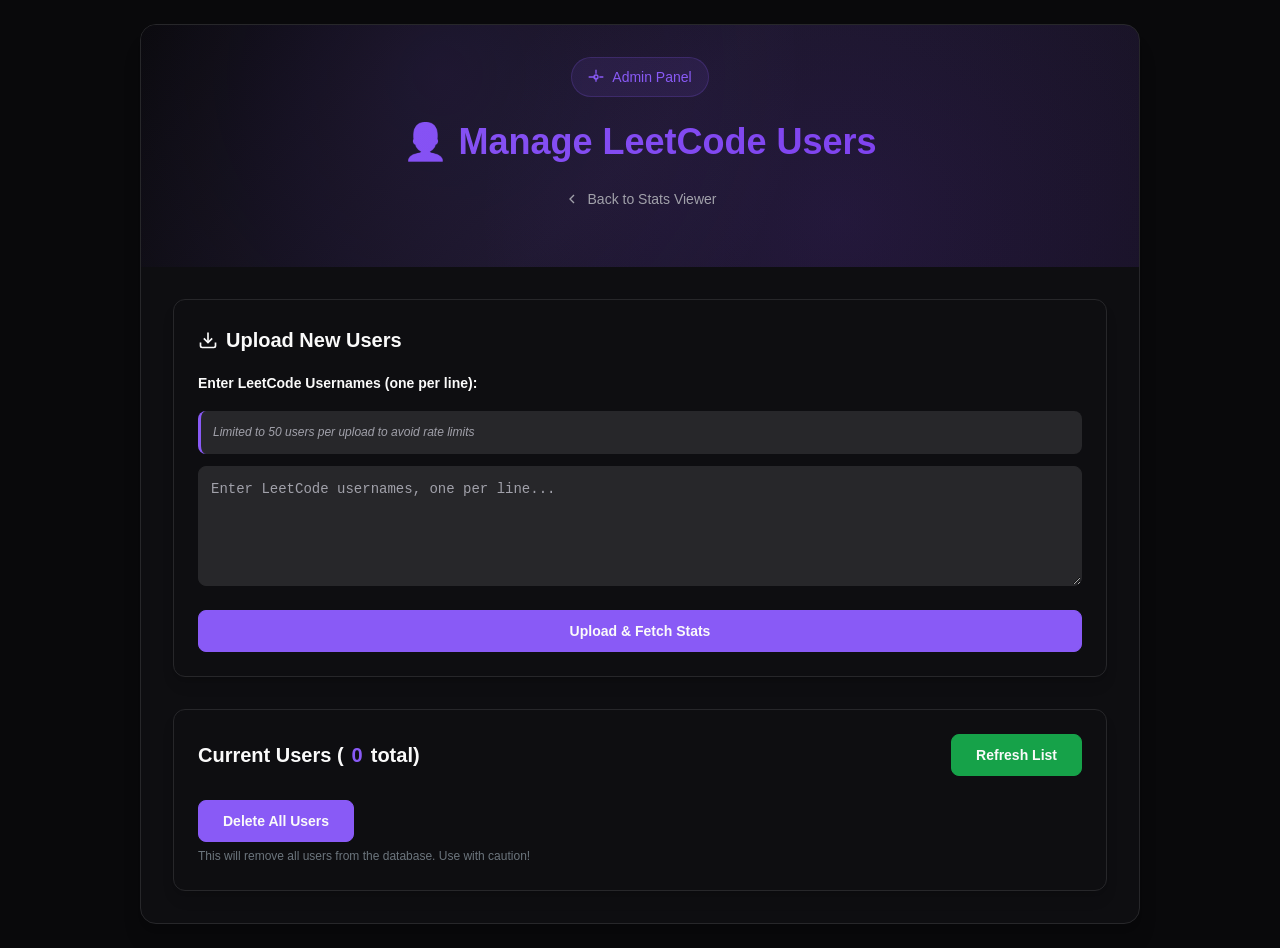
==== commit a55d74dd: "Add files via upload" ====
--- a/static/admin.html
+++ b/static/admin.html
@@ -1,1090 +1,907 @@
-<!DOCTYPE html>
-<html lang="en">
-  <head>
-    <meta charset="UTF-8" />
-    <meta name="viewport" content="width=device-width, initial-scale=1.0" />
-    <title>Admin - LeetCode Upload</title>
-    <style>
-      /* CSS Reset and Base Styles */
-      * {
-        margin: 0;
-        padding: 0;
-        box-sizing: border-box;
-      }
-
-      /* Design System Variables */
-      :root {
-        /* Colors */
-        --background: hsl(240, 10%, 3.9%);
-        --foreground: hsl(0, 0%, 98%);
-        --surface: hsl(240, 8%, 6%);
-        --surface-elevated: hsl(240, 7%, 8%);
-        --card: hsl(240, 8%, 6%);
-        --card-foreground: hsl(0, 0%, 98%);
-        --card-hover: hsl(240, 7%, 8%);
-        --primary: hsl(258, 90%, 66%);
-        --primary-foreground: hsl(0, 0%, 98%);
-        --primary-muted: hsl(258, 90%, 76%);
-        --secondary: hsl(240, 4.8%, 15.9%);
-        --secondary-hover: hsl(240, 5%, 18%);
-        --accent: hsl(262, 83%, 58%);
-        --muted: hsl(240, 3.7%, 15.9%);
-        --muted-foreground: hsl(240, 5%, 64.9%);
-        --border: hsl(240, 3.7%, 15.9%);
-        --input: hsl(240, 3.7%, 15.9%);
-        --success: hsl(142, 76%, 36%);
-        --warning: hsl(48, 96%, 53%);
-        --danger: hsl(0, 84%, 60%);
-
-        /* Gradients */
-        --gradient-primary: linear-gradient(
-          135deg,
-          hsl(258, 90%, 66%),
-          hsl(262, 83%, 58%)
-        );
-        --gradient-hero: linear-gradient(
-          135deg,
-          hsl(240, 10%, 3.9%) 0%,
-          hsl(258, 90%, 66%, 0.1) 50%,
-          hsl(262, 83%, 58%, 0.1) 100%
-        );
-        --gradient-success: linear-gradient(
-          135deg,
-          hsl(142, 76%, 36%),
-          hsl(142, 76%, 46%)
-        );
-        --gradient-danger: linear-gradient(
-          135deg,
-          hsl(0, 84%, 60%),
-          hsl(0, 84%, 70%)
-        );
-
-        /* Shadows */
-        --shadow-lg: 0 10px 15px -3px hsl(240, 10%, 3.9%, 0.1),
-          0 4px 6px -4px hsl(240, 10%, 3.9%, 0.1);
-        --shadow-xl: 0 20px 25px -5px hsl(240, 10%, 3.9%, 0.1),
-          0 8px 10px -6px hsl(240, 10%, 3.9%, 0.1);
-        --shadow-glow: 0 0 20px hsl(258, 90%, 66%, 0.3);
-        --shadow-success: 0 0 20px hsl(142, 76%, 36%, 0.3);
-        --shadow-danger: 0 0 20px hsl(0, 84%, 60%, 0.3);
-
-        /* Animation */
-        --transition-fast: 0.15s ease-out;
-        --transition-normal: 0.3s ease-out;
-        --transition-slow: 0.5s ease-out;
-        --bounce-in: cubic-bezier(0.68, -0.55, 0.265, 1.55);
-      }
-
-      /* Base Styles */
-      html {
-        scroll-behavior: smooth;
-      }
-
-      body {
-        font-family: -apple-system, BlinkMacSystemFont, "Segoe UI", Roboto,
-          "Helvetica Neue", Arial, sans-serif;
-        background: var(--background);
-        color: var(--foreground);
-        line-height: 1.6;
-        min-height: 100vh;
-        padding: 1.5rem;
-      }
-
-      /* Container */
-      .container {
-        max-width: 1000px;
-        margin: 0 auto;
-        background: var(--card);
-        border: 1px solid var(--border);
-        border-radius: 1rem;
-        box-shadow: var(--shadow-xl);
-        overflow: hidden;
-        animation: slideUp 0.6s ease-out;
-      }
-
-      /* Header */
-      .header {
-        background: var(--gradient-hero);
-        padding: 2rem;
-        text-align: center;
-        position: relative;
-        overflow: hidden;
-      }
-
-      .header::before {
-        content: "";
-        position: absolute;
-        top: 0;
-        left: 0;
-        right: 0;
-        bottom: 0;
-        background: radial-gradient(
-            circle at 30% 20%,
-            hsl(258, 90%, 66%, 0.1),
-            transparent 50%
-          ),
-          radial-gradient(
-            circle at 70% 80%,
-            hsl(262, 83%, 58%, 0.1),
-            transparent 50%
-          );
-      }
-
-      .header-content {
-        position: relative;
-        z-index: 1;
-      }
-
-      .header h2 {
-        font-size: 2.25rem;
-        font-weight: 800;
-        margin-bottom: 0.5rem;
-        background: var(--gradient-primary);
-        -webkit-background-clip: text;
-        -webkit-text-fill-color: transparent;
-        background-clip: text;
-      }
-
-      .header-badge {
-        display: inline-flex;
-        align-items: center;
-        gap: 0.5rem;
-        padding: 0.5rem 1rem;
-        background: hsl(258, 90%, 66%, 0.1);
-        border: 1px solid hsl(258, 90%, 66%, 0.2);
-        border-radius: 9999px;
-        font-size: 0.875rem;
-        font-weight: 500;
-        color: var(--primary);
-        margin-bottom: 1rem;
-      }
-
-      .back-link {
-        margin-bottom: 1rem;
-      }
-
-      .back-link a {
-        display: inline-flex;
-        align-items: center;
-        gap: 0.5rem;
-        color: var(--muted-foreground);
-        text-decoration: none;
-        font-size: 0.875rem;
-        font-weight: 500;
-        transition: all var(--transition-normal);
-        padding: 0.5rem 1rem;
-        border-radius: 0.5rem;
-        border: 1px solid transparent;
-      }
-
-      .back-link a:hover {
-        color: var(--primary);
-        border-color: hsl(258, 90%, 66%, 0.2);
-        background: hsl(258, 90%, 66%, 0.05);
-        transform: translateX(-2px);
-      }
-
-      .back-link svg {
-        width: 1rem;
-        height: 1rem;
-        transition: transform var(--transition-normal);
-      }
-
-      .back-link a:hover svg {
-        transform: translateX(-2px);
-      }
-
-      /* Content */
-      .content {
-        padding: 2rem;
-      }
-
-      /* Form Styles */
-      .form-section {
-        background: var(--surface);
-        border: 1px solid var(--border);
-        border-radius: 0.75rem;
-        padding: 1.5rem;
-        margin-bottom: 2rem;
-        box-shadow: var(--shadow-lg);
-        transition: all var(--transition-normal);
-      }
-
-      .form-section:hover {
-        border-color: hsl(258, 90%, 66%, 0.3);
-        box-shadow: var(--shadow-xl), var(--shadow-glow);
-      }
-
-      .form-title {
-        font-size: 1.25rem;
-        font-weight: 700;
-        margin-bottom: 1rem;
-        color: var(--card-foreground);
-        display: flex;
-        align-items: center;
-        gap: 0.5rem;
-      }
-
-      form {
-        display: flex;
-        flex-direction: column;
-        gap: 1.5rem;
-      }
-
-      .form-group {
-        display: flex;
-        flex-direction: column;
-        gap: 0.75rem;
-      }
-
-      label {
-        font-size: 0.875rem;
-        font-weight: 600;
-        color: var(--card-foreground);
-        display: flex;
-        align-items: center;
-        gap: 0.5rem;
-      }
-
-      .instructions {
-        font-size: 0.75rem;
-        color: var(--muted-foreground);
-        background: var(--muted);
-        padding: 0.75rem;
-        border-radius: 0.5rem;
-        border-left: 3px solid var(--primary);
-        margin-top: 0.25rem;
-      }
-
-      .instructions code {
-        background: hsl(258, 90%, 66%, 0.1);
-        color: var(--primary);
-        padding: 0.125rem 0.25rem;
-        border-radius: 0.25rem;
-        font-size: 0.75rem;
-        font-family: "Courier New", monospace;
-      }
-
-      textarea {
-        background: var(--input);
-        border: 1px solid var(--border);
-        border-radius: 0.5rem;
-        padding: 0.75rem;
-        color: var(--foreground);
-        font-family: "Courier New", monospace;
-        font-size: 0.875rem;
-        line-height: 1.5;
-        height: 120px;
-        resize: vertical;
-        transition: all var(--transition-normal);
-      }
-
-      textarea:focus {
-        outline: none;
-        border-color: var(--primary);
-        box-shadow: 0 0 0 3px hsl(258, 90%, 66%, 0.1);
-      }
-
-      textarea::placeholder {
-        color: var(--muted-foreground);
-      }
-
-      /* Button Styles */
-      .btn {
-        display: inline-flex;
-        align-items: center;
-        justify-content: center;
-        gap: 0.5rem;
-        padding: 0.75rem 1.5rem;
-        border: 1px solid;
-        border-radius: 0.5rem;
-        font-weight: 600;
-        font-size: 0.875rem;
-        text-decoration: none;
-        cursor: pointer;
-        transition: all var(--transition-normal);
-        user-select: none;
-      }
-
-      .btn:disabled {
-        cursor: not-allowed;
-        opacity: 0.5;
-      }
-
-      .btn-primary {
-        background: var(--primary);
-        color: var(--primary-foreground);
-        border-color: var(--primary);
-      }
-
-      .btn-primary:hover:not(:disabled) {
-        background: hsl(258, 90%, 60%);
-        transform: translateY(-2px);
-        box-shadow: 0 8px 20px hsl(258, 90%, 66%, 0.25);
-      }
-
-      .btn-success {
-        background: var(--success);
-        color: hsl(0, 0%, 98%);
-        border-color: var(--success);
-      }
-
-      .btn-success:hover:not(:disabled) {
-        background: hsl(142, 76%, 30%);
-        transform: translateY(-2px);
-        box-shadow: 0 8px 20px hsl(142, 76%, 36%, 0.25);
-      }
-
-      .btn-danger {
-        background: var(--danger);
-        color: hsl(0, 0%, 98%);
-        border-color: var(--danger);
-        padding: 0.5rem 0.75rem;
-        font-size: 0.75rem;
-      }
-
-      .btn-danger:hover:not(:disabled) {
-        background: hsl(0, 84%, 50%);
-        transform: translateY(-1px);
-        box-shadow: 0 4px 12px hsl(0, 84%, 60%, 0.25);
-      }
-
-      .btn svg {
-        width: 1rem;
-        height: 1rem;
-        transition: transform var(--transition-normal);
-      }
-
-      .btn-primary:hover:not(:disabled) svg {
-        transform: scale(1.1);
-      }
-
-      /* Loading States */
-      .loading {
-        display: flex;
-        align-items: center;
-        justify-content: center;
-        gap: 0.75rem;
-        padding: 1.5rem;
-        background: var(--surface);
-        border: 1px solid var(--border);
-        border-radius: 0.75rem;
-        color: var(--muted-foreground);
-        margin: 1rem 0;
-      }
-
-      .spinner {
-        width: 1.25rem;
-        height: 1.25rem;
-        border: 2px solid hsl(258, 90%, 66%, 0.3);
-        border-top: 2px solid var(--primary);
-        border-radius: 50%;
-        animation: spin 1s linear infinite;
-      }
-
-      /* Message States */
-      .message {
-        padding: 1rem;
-        border-radius: 0.75rem;
-        margin: 1rem 0;
-        border: 1px solid;
-        display: none;
-        animation: slideDown 0.3s ease-out;
-      }
-
-      .message.success {
-        background: hsl(142, 76%, 36%, 0.1);
-        color: hsl(142, 76%, 50%);
-        border-color: hsl(142, 76%, 36%, 0.3);
-      }
-
-      .message.error {
-        background: hsl(0, 84%, 60%, 0.1);
-        color: hsl(0, 84%, 65%);
-        border-color: hsl(0, 84%, 60%, 0.3);
-      }
-
-      .message h4 {
-        margin-bottom: 0.5rem;
-        font-weight: 700;
-      }
-
-      .message ul {
-        margin: 0.5rem 0;
-        padding-left: 1.5rem;
-      }
-
-      .message li {
-        margin-bottom: 0.25rem;
-      }
-
-      /* Users Section */
-      .users-section {
-        background: var(--surface);
-        border: 1px solid var(--border);
-        border-radius: 0.75rem;
-        padding: 1.5rem;
-        box-shadow: var(--shadow-lg);
-        transition: all var(--transition-normal);
-      }
-
-      .users-section:hover {
-        border-color: hsl(258, 90%, 66%, 0.3);
-        box-shadow: var(--shadow-xl), var(--shadow-glow);
-      }
-
-      .users-header {
-        display: flex;
-        justify-content: space-between;
-        align-items: center;
-        margin-bottom: 1.5rem;
-        gap: 1rem;
-      }
-
-      .users-title {
-        font-size: 1.25rem;
-        font-weight: 700;
-        color: var(--card-foreground);
-        display: flex;
-        align-items: center;
-        gap: 0.5rem;
-      }
-
-      .user-count {
-        color: var(--primary);
-        font-weight: 800;
-      }
-
-      /* Table Styles */
-      .table-container {
-        background: var(--card);
-        border: 1px solid var(--border);
-        border-radius: 0.75rem;
-        overflow: hidden;
-        box-shadow: var(--shadow-lg);
-      }
-
-      table {
-        width: 100%;
-        border-collapse: collapse;
-      }
-      .username-link {
-        color: #743df5; /* purple, matches your button theme */
-        font-weight: 600; /* make it stand out */
-        text-decoration: none; /* remove default underline */
-        transition: color 0.2s ease, text-decoration 0.2s ease;
-      }
-
-      .username-link:hover {
-        color: #5a2fc4; /* slightly darker purple on hover */
-        text-decoration: underline;
-      }
-
-      th {
-        background: var(--muted);
-        color: var(--card-foreground);
-        padding: 1rem;
-        text-align: left;
-        font-weight: 700;
-        font-size: 0.875rem;
-        border-bottom: 1px solid var(--border);
-      }
-
-      td {
-        padding: 1rem;
-        border-bottom: 1px solid var(--border);
-        color: var(--card-foreground);
-        font-size: 0.875rem;
-      }
-
-      tbody tr {
-        transition: all var(--transition-fast);
-      }
-
-      tbody tr:hover {
-        background: var(--card-hover);
-      }
-
-      tbody tr:last-child td {
-        border-bottom: none;
-      }
-
-      .username {
-        font-weight: 700;
-        color: var(--primary);
-      }
-
-      .no-users {
-        text-align: center;
-        padding: 3rem;
-        color: var(--muted-foreground);
-        background: var(--surface);
-        border-radius: 0.75rem;
-        border: 1px solid var(--border);
-      }
-
-      .no-users-icon {
-        font-size: 3rem;
-        margin-bottom: 1rem;
-        opacity: 0.5;
-      }
-
-      /* Animations */
-      @keyframes slideUp {
-        from {
-          opacity: 0;
-          transform: translateY(30px);
-        }
-        to {
-          opacity: 1;
-          transform: translateY(0);
-        }
-      }
-
-      @keyframes slideDown {
-        from {
-          opacity: 0;
-          transform: translateY(-10px);
-        }
-        to {
-          opacity: 1;
-          transform: translateY(0);
-        }
-      }
-
-      @keyframes spin {
-        to {
-          transform: rotate(360deg);
-        }
-      }
-
-      @keyframes fadeIn {
-        from {
-          opacity: 0;
-        }
-        to {
-          opacity: 1;
-        }
-      }
-
-      /* Responsive Design */
-      @media (max-width: 768px) {
-        body {
-          padding: 1rem;
-        }
-
-        .header {
-          padding: 1.5rem;
-        }
-
-        .header h2 {
-          font-size: 1.75rem;
-        }
-
-        .content {
-          padding: 1.5rem;
-        }
-
-        .form-section,
-        .users-section {
-          padding: 1rem;
-        }
-
-        .users-header {
-          flex-direction: column;
-          align-items: stretch;
-          gap: 1rem;
-        }
-
-        .table-container {
-          overflow-x: auto;
-        }
-
-        table {
-          min-width: 600px;
-        }
-
-        th,
-        td {
-          padding: 0.75rem 0.5rem;
-          font-size: 0.75rem;
-        }
-
-        .btn {
-          width: 100%;
-          justify-content: center;
-        }
-
-        .users-header .btn {
-          width: auto;
-        }
-      }
-
-      @media (max-width: 480px) {
-        .header h2 {
-          font-size: 1.5rem;
-        }
-
-        .form-section,
-        .users-section {
-          padding: 0.75rem;
-        }
-
-        .content {
-          padding: 1rem;
-        }
-      }
-    </style>
-  </head>
-  <body>
-    <div class="container">
-      <!-- Header -->
-      <div class="header">
-        <div class="header-content">
-          <div class="header-badge">
-            <svg
-              width="16"
-              height="16"
-              viewBox="0 0 24 24"
-              fill="none"
-              stroke="currentColor"
-              stroke-width="2"
-            >
-              <circle cx="12" cy="12" r="3"></circle>
-              <path d="M12 1v6m0 6v6m11-7h-6m-6 0H1"></path>
-            </svg>
-            Admin Panel
-          </div>
-          <h2>👨‍💼 Manage LeetCode Users</h2>
-          <div class="back-link">
-            <a href="/">
-              <svg
-                width="16"
-                height="16"
-                viewBox="0 0 24 24"
-                fill="none"
-                stroke="currentColor"
-                stroke-width="2"
-              >
-                <polyline points="15,18 9,12 15,6"></polyline>
-              </svg>
-              Back to Stats Viewer
-            </a>
-          </div>
-        </div>
-      </div>
-
-      <!-- Content -->
-      <div class="content">
-        <!-- Upload Form Section -->
-        <div class="form-section">
-          <div class="form-title">
-            <svg
-              width="20"
-              height="20"
-              viewBox="0 0 24 24"
-              fill="none"
-              stroke="currentColor"
-              stroke-width="2"
-            >
-              <path d="M21 15v4a2 2 0 0 1-2 2H5a2 2 0 0 1-2-2v-4"></path>
-              <polyline points="7,10 12,15 17,10"></polyline>
-              <line x1="12" y1="15" x2="12" y2="3"></line>
-            </svg>
-            Upload New Users
-          </div>
-
-          <form id="uploadForm">
-            <div class="form-group">
-              <label for="usernames">
-                <svg
-                  width="16"
-                  height="16"
-                  viewBox="0 0 24 24"
-                  fill="none"
-                  stroke="currentColor"
-                  stroke-width="2"
-                >
-                  <path
-                    d="M14 2H6a2 2 0 0 0-2 2v16a2 2 0 0 0 2 2h12a2 2 0 0 0 2-2V8z"
-                  ></path>
-                  <polyline points="14,2 14,8 20,8"></polyline>
-                  <line x1="16" y1="13" x2="8" y2="13"></line>
-                  <line x1="16" y1="17" x2="8" y2="17"></line>
-                  <polyline points="10,9 9,9 8,9"></polyline>
-                </svg>
-                Enter LeetCode Usernames (one per line):
-              </label>
-              <div class="instructions">
-                <em>Limited to 50 users per upload to avoid rate limits</em>
-              </div>
-              <textarea
-                id="usernames"
-                placeholder="Enter LeetCode usernames, one per line..."
-              ></textarea>
-            </div>
-
-            <button type="submit" class="btn btn-primary">
-              <svg
-                width="16"
-                height="16"
-                viewBox="0 0 24 24"
-                fill="none"
-                stroke="currentColor"
-                stroke-width="2"
-              >
-                <circle cx="12" cy="12" r="10"></circle>
-                <polyline points="8,12 12,16 16,12"></polyline>
-                <line x1="12" y1="8" x2="12" y2="16"></line>
-              </svg>
-              Upload & Fetch Stats
-            </button>
-          </form>
-
-          <div id="uploadLoading" class="loading" style="display: none">
-            <div class="spinner"></div>
-            <span>Uploading and fetching stats...</span>
-          </div>
-
-          <div id="uploadResults" class="message"></div>
-        </div>
-
-        <!-- Current Users Section -->
-        <div class="users-section">
-          <div class="users-header">
-            <div class="users-title">
-              <svg
-                width="20"
-                height="20"
-                viewBox="0 0 24 24"
-                fill="none"
-                stroke="currentColor"
-                stroke-width="2"
-              >
-                <path d="M16 21v-2a4 4 0 0 0-4-4H5a4 4 0 0 0-4 4v2"></path>
-                <circle cx="8.5" cy="7" r="4"></circle>
-                <path d="M20 8v6M23 11h-6"></path>
-              </svg>
-              Current Users (<span id="userCount" class="user-count">0</span>
-              total)
-            </div>
-            <button class="btn btn-success" onclick="loadUsers()">
-              <svg
-                width="16"
-                height="16"
-                viewBox="0 0 24 24"
-                fill="none"
-                stroke="currentColor"
-                stroke-width="2"
-              >
-                <polyline points="23,4 23,10 17,10"></polyline>
-                <path d="M20.49,15a9,9,0,1,1-2.12-9.36L23,10"></path>
-              </svg>
-              Refresh List
-            </button>
-          </div>
-
-          <div id="usersLoading" class="loading" style="display: none">
-            <div class="spinner"></div>
-            <span>Loading users...</span>
-          </div>
-
-          <div id="usersTable"></div>
-
-          <!-- Delete All Section -->
-          <div
-            id="delete-all-section"
-            style="
-              text-align: center;
-              margin-top: 20px;
-              padding: 15px;
-              border-top: 1px solid black;
-              background: radial-gradient(
-                  circle at 30% 20%,
-                  hsl(258, 90%, 66%, 0.1),
-                  transparent 50%
-                ),
-                radial-gradient(
-                  circle at 70% 80%,
-                  hsl(262, 83%, 58%, 0.1),
-                  transparent 50%
-                );
-            "
-          >
-            <button
-              id="deleteAllBtn"
-              class="btn btn-primary"
-              style="
-                padding: 10px 20px;
-                font-size: 16px;
-                background-color: #743df5;
-              "
-            >
-              <svg
-                width="16"
-                height="16"
-                viewBox="0 0 24 24"
-                fill="none"
-                stroke="currentColor"
-                stroke-width="2"
-                style="margin-right: 8px"
-              >
-                <polyline points="3,6 5,6 21,6"></polyline>
-                <path
-                  d="M19,6v14a2,2,0,0,1-2,2H7a2,2,0,0,1-2-2V6m3,0V4a2,2,0,0,1,2-2h4a2,2,0,0,1,2,2V6"
-                ></path>
-              </svg>
-              Delete All Users
-            </button>
-            <div style="font-size: 12px; color: #6c757d; margin-top: 5px">
-              This will remove all users from the database. Use with caution!
-            </div>
-          </div>
-
-          <div id="deleteMessage" class="message"></div>
-        </div>
-      </div>
-    </div>
-
-    <script>
-  async function loadUsers() {
-    const usersLoading = document.getElementById("usersLoading");
-    const usersTable = document.getElementById("usersTable");
-    const userCount = document.getElementById("userCount");
-    usersLoading.style.display = "flex";
-    usersTable.innerHTML = "";
-
-    try {
-      const res = await fetch("/api/users?per_page=1000");
-      const data = await res.json();
-
-      userCount.textContent = data.total;
-      if (data.users.length === 0) {
-        usersTable.innerHTML = `
-          <div class="no-users">
-            <div class="no-users-icon">📋</div>
-            <h3>No users yet</h3>
-            <p>Upload some LeetCode usernames to get started!</p>
-          </div>
-        `;
-        usersLoading.style.display = "none";
-        return;
-      }
-
-      usersTable.innerHTML = `
-        <div class="table-container">
-          <table>
-            <thead>
-              <tr>
-                <th>Username</th>
-                <th>Total Solved</th>
-                <th>Ranking</th>
-                <th>Last Updated</th>
-                <th>Actions</th>
-              </tr>
-            </thead>
-            <tbody>
-              ${data.users
-                .map(
-                  (user) => `
-                  <tr>
-                    <td>
-                      <a href="https://leetcode.com/${encodeURIComponent(user.username)}/" 
-                         target="_blank" rel="noopener noreferrer" 
-                         class="username-link">
-                        ${user.username}
-                      </a>
-                    </td>
-                    <td>${user.total}</td>
-                    <td>${user.ranking ? `#${user.ranking.toLocaleString()}` : "N/A"}</td>
-                    <td>${user.last_updated ? new Date(user.last_updated).toLocaleDateString() : "N/A"}</td>
-                    <td>
-                      <!-- Use data-username instead of inline JS -->
-                      <button class="btn btn-danger delete-btn" data-username="${user.username}">
-                        <svg width="12" height="12" viewBox="0 0 24 24" fill="none" stroke="currentColor" stroke-width="2">
-                          <polyline points="3,6 5,6 21,6"></polyline>
-                          <path d="M19,6v14a2,2,0,0,1-2,2H7a2,2,0,0,1-2-2V6m3,0V4a2,2,0,0,1,2-2h4a2,2,0,0,1,2,2V6"></path>
-                        </svg>
-                        Delete
-                      </button>
-                    </td>
-                  </tr>
-                `
-                )
-                .join("")}
-            </tbody>
-          </table>
-        </div>
-      `;
-
-      // Attach listeners to all delete buttons
-      document.querySelectorAll(".delete-btn").forEach((btn) => {
-        btn.addEventListener("click", async () => {
-          const username = btn.dataset.username;
-          await deleteUser(username);
-        });
-      });
-    } catch (err) {
-      usersTable.innerHTML = `
-        <div class="message error" style="display: block;">
-          <h4>⚠️ Error loading users</h4>
-          <p>${err.message}</p>
-        </div>
-      `;
-    } finally {
-      usersLoading.style.display = "none";
-    }
-  }
-
-  async function deleteUser(username) {
-    if (
-      !confirm(
-        `Are you sure you want to delete the profile for '${username}'? This action cannot be undone.`
-      )
-    ) {
-      return;
-    }
-
-    const message = document.getElementById("deleteMessage");
-    message.style.display = "none";
-
-    try {
-      const res = await fetch(`/admin/delete/${encodeURIComponent(username)}`, {
-        method: "DELETE",
-      });
-      const data = await res.json();
-
-      if (data.ok) {
-        message.className = "message success";
-        message.innerHTML = `<h4>✅ Success!</h4><p>${data.message}</p>`;
-        message.style.display = "block";
-        loadUsers();
-      } else {
-        message.className = "message error";
-        message.innerHTML = `<h4>❌ Error</h4><p>${data.error}</p>`;
-        message.style.display = "block";
-      }
-    } catch (err) {
-      message.className = "message error";
-      message.innerHTML = `<h4>⚠️ Delete failed</h4><p>${err.message}</p>`;
-      message.style.display = "block";
-    }
-  }
-
-  async function deleteAllUsers() {
-    if (
-      !confirm(
-        "Are you absolutely sure? This will delete ALL users from the database and cannot be undone!"
-      )
-    ) {
-      return;
-    }
-
-    const message = document.getElementById("deleteMessage");
-    message.style.display = "none";
-    const deleteAllBtn = document.getElementById("deleteAllBtn");
-    const originalText = deleteAllBtn.innerHTML;
-    deleteAllBtn.disabled = true;
-    deleteAllBtn.innerHTML = `<div class="spinner" style="width:16px;height:16px;border:2px solid #fff;border-top:2px solid transparent;border-radius:50%;animation:spin 1s linear infinite;display:inline-block;margin-right:8px;"></div>Deleting...`;
-
-    try {
-      const res = await fetch("/admin/delete_all", { method: "DELETE" });
-      const data = await res.json();
-
-      if (data.ok) {
-        message.className = "message success";
-        message.innerHTML = `<h4>✅ All Users Deleted!</h4><p>${data.message}</p>`;
-        message.style.display = "block";
-        loadUsers();
-      } else {
-        message.className = "message error";
-        message.innerHTML = `<h4>❌ Error</h4><p>${data.error}</p>`;
-        message.style.display = "block";
-      }
-    } catch (err) {
-      message.className = "message error";
-      message.innerHTML = `<h4>⚠️ Delete All Failed</h4><p>${err.message}</p>`;
-      message.style.display = "block";
-    } finally {
-      deleteAllBtn.disabled = false;
-      deleteAllBtn.innerHTML = originalText;
-    }
-  }
-
-  document.getElementById("deleteAllBtn").addEventListener("click", deleteAllUsers);
-
-  document.getElementById("uploadForm").addEventListener("submit", async (e) => {
-    e.preventDefault();
-    const usernames = document.getElementById("usernames").value.trim();
-    const uploadLoading = document.getElementById("uploadLoading");
-    const uploadResults = document.getElementById("uploadResults");
-    const submitBtn = e.target.querySelector("button");
-
-    if (!usernames) {
-      alert("Please enter at least one username.");
-      return;
-    }
-
-    uploadResults.style.display = "none";
-    uploadLoading.style.display = "flex";
-    submitBtn.disabled = true;
-    submitBtn.innerHTML = `<div class="spinner"></div>Uploading...`;
-
-    const formData = new FormData();
-    formData.append("usernames", usernames);
-
-    try {
-      const res = await fetch("/admin/upload", {
-        method: "POST",
-        body: formData,
-      });
-      const data = await res.json();
-
-      uploadLoading.style.display = "none";
-      uploadResults.style.display = "block";
-
-      if (data.success && data.success.length > 0) {
-        uploadResults.className = "message success";
-        uploadResults.innerHTML = `<h4>✅ Success!</h4><p>Added/Updated ${data.success.length} users:</p><ul>${data.success
-          .map((u) => `<li>${u}</li>`)
-          .join("")}</ul>`;
-      }
-
-      if (data.errors && data.errors.length > 0) {
-        if (data.success && data.success.length > 0) {
-          uploadResults.innerHTML += `<h4>❌ Errors (${data.errors.length}):</h4><ul>${data.errors
-            .map((e) => `<li>${e}</li>`)
-            .join("")}</ul>`;
-        } else {
-          uploadResults.className = "message error";
-          uploadResults.innerHTML = `<h4>❌ Errors:</h4><ul>${data.errors
-            .map((e) => `<li>${e}</li>`)
-            .join("")}</ul>`;
-        }
-      }
-
-      if (!data.success && !data.errors) {
-        uploadResults.className = "message error";
-        uploadResults.innerHTML = `<h4>⚠️ No data processed</h4><p>Check your input and try again.</p>`;
-      }
-
-      if (data.success && data.success.length > 0) {
-        document.getElementById("usernames").value = "";
-        loadUsers();
-      }
-    } catch (err) {
-      uploadLoading.style.display = "none";
-      uploadResults.style.display = "block";
-      uploadResults.className = "message error";
-      uploadResults.innerHTML = `<h4>⚠️ Upload failed</h4><p>${err.message}</p>`;
-    }
-
-    submitBtn.disabled = false;
-    submitBtn.innerHTML = `<svg width="16" height="16" viewBox="0 0 24 24" fill="none" stroke="currentColor" stroke-width="2"><circle cx="12" cy="12" r="10"></circle><polyline points="8,12 12,16 16,12"></polyline><line x1="12" y1="8" x2="12" y2="16"></line></svg>Upload & Fetch Stats`;
-  });
-
-  loadUsers();
-</script>
-
-  </body>
-</html>
+<!DOCTYPE html>
+<html lang="en">
+  <head>
+    <meta charset="UTF-8" />
+    <meta name="viewport" content="width=device-width, initial-scale=1.0" />
+    <title>Admin - LeetCode Upload</title>
+    <style>
+      /* CSS Reset and Base Styles */
+      * {
+        margin: 0;
+        padding: 0;
+        box-sizing: border-box;
+      }
+
+      /* Design System Variables */
+      :root {
+        /* Colors */
+        --background: hsl(240, 10%, 3.9%);
+        --foreground: hsl(0, 0%, 98%);
+        --surface: hsl(240, 8%, 6%);
+        --surface-elevated: hsl(240, 7%, 8%);
+        --card: hsl(240, 8%, 6%);
+        --card-foreground: hsl(0, 0%, 98%);
+        --card-hover: hsl(240, 7%, 8%);
+        --primary: hsl(258, 90%, 66%);
+        --primary-foreground: hsl(0, 0%, 98%);
+        --primary-muted: hsl(258, 90%, 76%);
+        --secondary: hsl(240, 4.8%, 15.9%);
+        --secondary-hover: hsl(240, 5%, 18%);
+        --accent: hsl(262, 83%, 58%);
+        --muted: hsl(240, 3.7%, 15.9%);
+        --muted-foreground: hsl(240, 5%, 64.9%);
+        --border: hsl(240, 3.7%, 15.9%);
+        --input: hsl(240, 3.7%, 15.9%);
+        --success: hsl(142, 76%, 36%);
+        --warning: hsl(48, 96%, 53%);
+        --danger: hsl(0, 84%, 60%);
+
+        /* Gradients */
+        --gradient-primary: linear-gradient(
+          135deg,
+          hsl(258, 90%, 66%),
+          hsl(262, 83%, 58%)
+        );
+        --gradient-hero: linear-gradient(
+          135deg,
+          hsl(240, 10%, 3.9%) 0%,
+          hsl(258, 90%, 66%, 0.1) 50%,
+          hsl(262, 83%, 58%, 0.1) 100%
+        );
+        --gradient-success: linear-gradient(
+          135deg,
+          hsl(142, 76%, 36%),
+          hsl(142, 76%, 46%)
+        );
+        --gradient-danger: linear-gradient(
+          135deg,
+          hsl(0, 84%, 60%),
+          hsl(0, 84%, 70%)
+        );
+
+        /* Shadows */
+        --shadow-lg: 0 10px 15px -3px hsl(240, 10%, 3.9%, 0.1),
+          0 4px 6px -4px hsl(240, 10%, 3.9%, 0.1);
+        --shadow-xl: 0 20px 25px -5px hsl(240, 10%, 3.9%, 0.1),
+          0 8px 10px -6px hsl(240, 10%, 3.9%, 0.1);
+        --shadow-glow: 0 0 20px hsl(258, 90%, 66%, 0.3);
+        --shadow-success: 0 0 20px hsl(142, 76%, 36%, 0.3);
+        --shadow-danger: 0 0 20px hsl(0, 84%, 60%, 0.3);
+
+        /* Animation */
+        --transition-fast: 0.15s ease-out;
+        --transition-normal: 0.3s ease-out;
+        --transition-slow: 0.5s ease-out;
+        --bounce-in: cubic-bezier(0.68, -0.55, 0.265, 1.55);
+      }
+
+      /* Base Styles */
+      html {
+        scroll-behavior: smooth;
+      }
+
+      body {
+        font-family: -apple-system, BlinkMacSystemFont, "Segoe UI", Roboto,
+          "Helvetica Neue", Arial, sans-serif;
+        background: var(--background);
+        color: var(--foreground);
+        line-height: 1.6;
+        min-height: 100vh;
+        padding: 1.5rem;
+      }
+
+      /* Container */
+      .container {
+        max-width: 1000px;
+        margin: 0 auto;
+        background: var(--card);
+        border: 1px solid var(--border);
+        border-radius: 1rem;
+        box-shadow: var(--shadow-xl);
+        overflow: hidden;
+        animation: slideUp 0.6s ease-out;
+      }
+
+      /* Header */
+      .header {
+        background: var(--gradient-hero);
+        padding: 2rem;
+        text-align: center;
+        position: relative;
+        overflow: hidden;
+      }
+
+      .header::before {
+        content: "";
+        position: absolute;
+        top: 0;
+        left: 0;
+        right: 0;
+        bottom: 0;
+        background: radial-gradient(
+            circle at 30% 20%,
+            hsl(258, 90%, 66%, 0.1),
+            transparent 50%
+          ),
+          radial-gradient(
+            circle at 70% 80%,
+            hsl(262, 83%, 58%, 0.1),
+            transparent 50%
+          );
+      }
+
+      .header-content {
+        position: relative;
+        z-index: 1;
+      }
+
+      .header h2 {
+        font-size: 2.25rem;
+        font-weight: 800;
+        margin-bottom: 0.5rem;
+        background: var(--gradient-primary);
+        -webkit-background-clip: text;
+        -webkit-text-fill-color: transparent;
+        background-clip: text;
+      }
+
+      .header-badge {
+        display: inline-flex;
+        align-items: center;
+        gap: 0.5rem;
+        padding: 0.5rem 1rem;
+        background: hsl(258, 90%, 66%, 0.1);
+        border: 1px solid hsl(258, 90%, 66%, 0.2);
+        border-radius: 9999px;
+        font-size: 0.875rem;
+        font-weight: 500;
+        color: var(--primary);
+        margin-bottom: 1rem;
+      }
+
+      .back-link {
+        margin-bottom: 1rem;
+      }
+
+      .back-link a {
+        display: inline-flex;
+        align-items: center;
+        gap: 0.5rem;
+        color: var(--muted-foreground);
+        text-decoration: none;
+        font-size: 0.875rem;
+        font-weight: 500;
+        transition: all var(--transition-normal);
+        padding: 0.5rem 1rem;
+        border-radius: 0.5rem;
+        border: 1px solid transparent;
+      }
+
+      .back-link a:hover {
+        color: var(--primary);
+        border-color: hsl(258, 90%, 66%, 0.2);
+        background: hsl(258, 90%, 66%, 0.05);
+        transform: translateX(-2px);
+      }
+
+      .back-link svg {
+        width: 1rem;
+        height: 1rem;
+        transition: transform var(--transition-normal);
+      }
+
+      .back-link a:hover svg {
+        transform: translateX(-2px);
+      }
+
+      /* Content */
+      .content {
+        padding: 2rem;
+      }
+
+      /* Form Styles */
+      .form-section {
+        background: var(--surface);
+        border: 1px solid var(--border);
+        border-radius: 0.75rem;
+        padding: 1.5rem;
+        margin-bottom: 2rem;
+        box-shadow: var(--shadow-lg);
+        transition: all var(--transition-normal);
+      }
+
+      .form-section:hover {
+        border-color: hsl(258, 90%, 66%, 0.3);
+        box-shadow: var(--shadow-xl), var(--shadow-glow);
+      }
+
+      .form-title {
+        font-size: 1.25rem;
+        font-weight: 700;
+        margin-bottom: 1rem;
+        color: var(--card-foreground);
+        display: flex;
+        align-items: center;
+        gap: 0.5rem;
+      }
+
+      form {
+        display: flex;
+        flex-direction: column;
+        gap: 1.5rem;
+      }
+
+      .form-group {
+        display: flex;
+        flex-direction: column;
+        gap: 0.75rem;
+      }
+
+      label {
+        font-size: 0.875rem;
+        font-weight: 600;
+        color: var(--card-foreground);
+        display: flex;
+        align-items: center;
+        gap: 0.5rem;
+      }
+
+      .instructions {
+        font-size: 0.75rem;
+        color: var(--muted-foreground);
+        background: var(--muted);
+        padding: 0.75rem;
+        border-radius: 0.5rem;
+        border-left: 3px solid var(--primary);
+        margin-top: 0.25rem;
+      }
+
+      .instructions code {
+        background: hsl(258, 90%, 66%, 0.1);
+        color: var(--primary);
+        padding: 0.125rem 0.25rem;
+        border-radius: 0.25rem;
+        font-size: 0.75rem;
+        font-family: "Courier New", monospace;
+      }
+
+      textarea {
+        background: var(--input);
+        border: 1px solid var(--border);
+        border-radius: 0.5rem;
+        padding: 0.75rem;
+        color: var(--foreground);
+        font-family: "Courier New", monospace;
+        font-size: 0.875rem;
+        line-height: 1.5;
+        height: 120px;
+        resize: vertical;
+        transition: all var(--transition-normal);
+      }
+
+      textarea:focus {
+        outline: none;
+        border-color: var(--primary);
+        box-shadow: 0 0 0 3px hsl(258, 90%, 66%, 0.1);
+      }
+
+      textarea::placeholder {
+        color: var(--muted-foreground);
+      }
+
+      /* Button Styles */
+      .btn {
+        display: inline-flex;
+        align-items: center;
+        justify-content: center;
+        gap: 0.5rem;
+        padding: 0.75rem 1.5rem;
+        border: 1px solid;
+        border-radius: 0.5rem;
+        font-weight: 600;
+        font-size: 0.875rem;
+        text-decoration: none;
+        cursor: pointer;
+        transition: all var(--transition-normal);
+        user-select: none;
+      }
+
+      .btn:disabled {
+        cursor: not-allowed;
+        opacity: 0.5;
+      }
+
+      .btn-primary {
+        background: var(--primary);
+        color: var(--primary-foreground);
+        border-color: var(--primary);
+      }
+
+      .btn-primary:hover:not(:disabled) {
+        background: hsl(258, 90%, 60%);
+        transform: translateY(-2px);
+        box-shadow: 0 8px 20px hsl(258, 90%, 66%, 0.25);
+      }
+
+      .btn-success {
+        background: var(--success);
+        color: hsl(0, 0%, 98%);
+        border-color: var(--success);
+      }
+
+      .btn-success:hover:not(:disabled) {
+        background: hsl(142, 76%, 30%);
+        transform: translateY(-2px);
+        box-shadow: 0 8px 20px hsl(142, 76%, 36%, 0.25);
+      }
+
+      .btn-danger {
+        background: var(--danger);
+        color: hsl(0, 0%, 98%);
+        border-color: var(--danger);
+        padding: 0.5rem 0.75rem;
+        font-size: 0.75rem;
+      }
+
+      .btn-danger:hover:not(:disabled) {
+        background: hsl(0, 84%, 50%);
+        transform: translateY(-1px);
+        box-shadow: 0 4px 12px hsl(0, 84%, 60%, 0.25);
+      }
+
+      .btn svg {
+        width: 1rem;
+        height: 1rem;
+        transition: transform var(--transition-normal);
+      }
+
+      .btn-primary:hover:not(:disabled) svg {
+        transform: scale(1.1);
+      }
+
+      /* Loading States */
+      .loading {
+        display: flex;
+        align-items: center;
+        justify-content: center;
+        gap: 0.75rem;
+        padding: 1.5rem;
+        background: var(--surface);
+        border: 1px solid var(--border);
+        border-radius: 0.75rem;
+        color: var(--muted-foreground);
+        margin: 1rem 0;
+      }
+
+      .spinner {
+        width: 1.25rem;
+        height: 1.25rem;
+        border: 2px solid hsl(258, 90%, 66%, 0.3);
+        border-top: 2px solid var(--primary);
+        border-radius: 50%;
+        animation: spin 1s linear infinite;
+      }
+
+      /* Message States */
+      .message {
+        padding: 1rem;
+        border-radius: 0.75rem;
+        margin: 1rem 0;
+        border: 1px solid;
+        display: none;
+        animation: slideDown 0.3s ease-out;
+      }
+
+      .message.success {
+        background: hsl(142, 76%, 36%, 0.1);
+        color: hsl(142, 76%, 50%);
+        border-color: hsl(142, 76%, 36%, 0.3);
+      }
+
+      .message.error {
+        background: hsl(0, 84%, 60%, 0.1);
+        color: hsl(0, 84%, 65%);
+        border-color: hsl(0, 84%, 60%, 0.3);
+      }
+
+      .message h4 {
+        margin-bottom: 0.5rem;
+        font-weight: 700;
+      }
+
+      .message ul {
+        margin: 0.5rem 0;
+        padding-left: 1.5rem;
+      }
+
+      .message li {
+        margin-bottom: 0.25rem;
+      }
+
+      /* Users Section */
+      .users-section {
+        background: var(--surface);
+        border: 1px solid var(--border);
+        border-radius: 0.75rem;
+        padding: 1.5rem;
+        box-shadow: var(--shadow-lg);
+        transition: all var(--transition-normal);
+      }
+
+      .users-section:hover {
+        border-color: hsl(258, 90%, 66%, 0.3);
+        box-shadow: var(--shadow-xl), var(--shadow-glow);
+      }
+
+      .users-header {
+        display: flex;
+        justify-content: space-between;
+        align-items: center;
+        margin-bottom: 1.5rem;
+        gap: 1rem;
+      }
+
+      .users-title {
+        font-size: 1.25rem;
+        font-weight: 700;
+        color: var(--card-foreground);
+        display: flex;
+        align-items: center;
+        gap: 0.5rem;
+      }
+
+      .user-count {
+        color: var(--primary);
+        font-weight: 800;
+      }
+
+      /* Table Styles */
+      .table-container {
+        background: var(--card);
+        border: 1px solid var(--border);
+        border-radius: 0.75rem;
+        overflow: hidden;
+        box-shadow: var(--shadow-lg);
+      }
+
+      table {
+        width: 100%;
+        border-collapse: collapse;
+      }
+      .username-link {
+        color: #743df5; /* purple, matches your button theme */
+        font-weight: 600; /* make it stand out */
+        text-decoration: none; /* remove default underline */
+        transition: color 0.2s ease, text-decoration 0.2s ease;
+      }
+
+      .username-link:hover {
+        color: #5a2fc4; /* slightly darker purple on hover */
+        text-decoration: underline;
+      }
+
+      th {
+        background: var(--muted);
+        color: var(--card-foreground);
+        padding: 1rem;
+        text-align: left;
+        font-weight: 700;
+        font-size: 0.875rem;
+        border-bottom: 1px solid var(--border);
+      }
+
+      td {
+        padding: 1rem;
+        border-bottom: 1px solid var(--border);
+        color: var(--card-foreground);
+        font-size: 0.875rem;
+      }
+
+      tbody tr {
+        transition: all var(--transition-fast);
+      }
+
+      tbody tr:hover {
+        background: var(--card-hover);
+      }
+
+      tbody tr:last-child td {
+        border-bottom: none;
+      }
+
+      .username {
+        font-weight: 700;
+        color: var(--primary);
+      }
+
+      .no-users {
+        text-align: center;
+        padding: 3rem;
+        color: var(--muted-foreground);
+        background: var(--surface);
+        border-radius: 0.75rem;
+        border: 1px solid var(--border);
+      }
+
+      .no-users-icon {
+        font-size: 3rem;
+        margin-bottom: 1rem;
+        opacity: 0.5;
+      }
+
+      /* Animations */
+      @keyframes slideUp {
+        from {
+          opacity: 0;
+          transform: translateY(30px);
+        }
+        to {
+          opacity: 1;
+          transform: translateY(0);
+        }
+      }
+
+      @keyframes slideDown {
+        from {
+          opacity: 0;
+          transform: translateY(-10px);
+        }
+        to {
+          opacity: 1;
+          transform: translateY(0);
+        }
+      }
+
+      @keyframes spin {
+        to {
+          transform: rotate(360deg);
+        }
+      }
+
+      @keyframes fadeIn {
+        from {
+          opacity: 0;
+        }
+        to {
+          opacity: 1;
+        }
+      }
+
+      /* Responsive Design */
+      @media (max-width: 768px) {
+        body {
+          padding: 1rem;
+        }
+
+        .header {
+          padding: 1.5rem;
+        }
+
+        .header h2 {
+          font-size: 1.75rem;
+        }
+
+        .content {
+          padding: 1.5rem;
+        }
+
+        .form-section,
+        .users-section {
+          padding: 1rem;
+        }
+
+        .users-header {
+          flex-direction: column;
+          align-items: stretch;
+          gap: 1rem;
+        }
+
+        .table-container {
+          overflow-x: auto;
+        }
+
+        table {
+          min-width: 600px;
+        }
+
+        th,
+        td {
+          padding: 0.75rem 0.5rem;
+          font-size: 0.75rem;
+        }
+
+        .btn {
+          width: 100%;
+          justify-content: center;
+        }
+
+        .users-header .btn {
+          width: auto;
+        }
+      }
+
+      @media (max-width: 480px) {
+        .header h2 {
+          font-size: 1.5rem;
+        }
+
+        .form-section,
+        .users-section {
+          padding: 0.75rem;
+        }
+
+        .content {
+          padding: 1rem;
+        }
+      }
+    </style>
+  </head>
+  <body>
+    <div class="container">
+      <!-- Header -->
+      <div class="header">
+        <div class="header-content">
+          <div class="header-badge">
+            <svg
+              width="16"
+              height="16"
+              viewBox="0 0 24 24"
+              fill="none"
+              stroke="currentColor"
+              stroke-width="2"
+            >
+              <circle cx="12" cy="12" r="3"></circle>
+              <path d="M12 1v6m0 6v6m11-7h-6m-6 0H1"></path>
+            </svg>
+            Admin Panel
+          </div>
+          <h2>👨‍💼 Manage LeetCode Users</h2>
+          <div class="back-link">
+            <a href="/">
+              <svg
+                width="16"
+                height="16"
+                viewBox="0 0 24 24"
+                fill="none"
+                stroke="currentColor"
+                stroke-width="2"
+              >
+                <polyline points="15,18 9,12 15,6"></polyline>
+              </svg>
+              Back to Stats Viewer
+            </a>
+          </div>
+        </div>
+      </div>
+
+      <!-- Content -->
+      <div class="content">
+        <!-- Upload Form Section -->
+        <div class="form-section">
+          <div class="form-title">
+            <svg
+              width="20"
+              height="20"
+              viewBox="0 0 24 24"
+              fill="none"
+              stroke="currentColor"
+              stroke-width="2"
+            >
+              <path d="M21 15v4a2 2 0 0 1-2 2H5a2 2 0 0 1-2-2v-4"></path>
+              <polyline points="7,10 12,15 17,10"></polyline>
+              <line x1="12" y1="15" x2="12" y2="3"></line>
+            </svg>
+            Upload New Users
+          </div>
+
+          <form id="uploadForm">
+            <div class="form-group">
+              <label for="usernames">
+                Enter LeetCode Usernames (one per line):
+              </label>
+              <div class="instructions">
+                <em>Limited to 50 users per upload to avoid rate limits</em>
+              </div>
+              <textarea
+                id="usernames"
+                placeholder="Enter LeetCode usernames, one per line..."
+              ></textarea>
+            </div>
+
+            <button type="submit" class="btn btn-primary">
+              Upload & Fetch Stats
+            </button>
+          </form>
+
+          <div id="uploadLoading" class="loading" style="display: none">
+            <div class="spinner"></div>
+            <span>Uploading and fetching stats...</span>
+          </div>
+
+          <div id="uploadResults" class="message"></div>
+        </div>
+
+        <!-- Current Users Section -->
+        <div class="users-section">
+          <div class="users-header">
+            <div class="users-title">
+              Current Users (<span id="userCount" class="user-count">0</span>
+              total)
+            </div>
+            <button class="btn btn-success" onclick="loadUsers(true)">
+              Refresh List
+            </button>
+          </div>
+
+          <div id="usersLoading" class="loading" style="display: none">
+            <div class="spinner"></div>
+            <span>Loading users...</span>
+          </div>
+
+          <div id="usersTable"></div>
+
+          <!-- Delete All Section -->
+          <div id="delete-all-section">
+            <button id="deleteAllBtn" class="btn btn-primary">
+              Delete All Users
+            </button>
+            <div style="font-size: 12px; color: #6c757d; margin-top: 5px">
+              This will remove all users from the database. Use with caution!
+            </div>
+          </div>
+
+          <div id="deleteMessage" class="message"></div>
+        </div>
+      </div>
+    </div>
+
+<script>
+  // live param = true => force server refresh
+  async function loadUsers(live = false) {
+    const usersLoading = document.getElementById("usersLoading");
+    const usersTable = document.getElementById("usersTable");
+    const userCount = document.getElementById("userCount");
+    usersLoading.style.display = "flex";
+    usersTable.innerHTML = "";
+
+    try {
+      const res = await fetch(`/api/users?per_page=1000${live ? "&live=1" : ""}`);
+      const data = await res.json();
+
+      userCount.textContent = data.total;
+      if (data.users.length === 0) {
+        usersTable.innerHTML = `
+          <div class="no-users">
+            <h3>No users yet</h3>
+            <p>Upload some LeetCode usernames to get started!</p>
+          </div>
+        `;
+        usersLoading.style.display = "none";
+        return;
+      }
+
+      usersTable.innerHTML = `
+        <table>
+          <thead>
+            <tr>
+              <th>Username</th>
+              <th>Total Solved</th>
+              <th>Ranking</th>
+              <th>Last Updated</th>
+              <th>Actions</th>
+            </tr>
+          </thead>
+          <tbody>
+            ${data.users.map(user => `
+              <tr>
+                <td>
+                  <a href="https://leetcode.com/${encodeURIComponent(user.username)}/"
+                     target="_blank" rel="noopener noreferrer"
+                    class="username-link">
+                    ${user.username}
+                  </a>
+
+                </td>
+                <td>${user.total}</td>
+                <td>${user.ranking ? `#${user.ranking.toLocaleString()}` : "N/A"}</td>
+                <td>${user.last_updated ? new Date(user.last_updated).toLocaleDateString() : "N/A"}</td>
+                <td>
+                  <button class="btn btn-danger delete-btn" data-username="${user.username}">
+                    Delete
+                  </button>
+                </td>
+              </tr>
+            `).join("")}
+          </tbody>
+        </table>
+      `;
+
+      // Attach delete listeners
+      document.querySelectorAll(".delete-btn").forEach(btn => {
+        btn.addEventListener("click", async () => {
+          const username = btn.dataset.username;
+          await deleteUser(username);
+        });
+      });
+
+    } catch (err) {
+      usersTable.innerHTML = `<div class="message error">⚠️ ${err.message}</div>`;
+    } finally {
+      usersLoading.style.display = "none";
+    }
+  }
+
+  async function deleteUser(username) {
+    if (!confirm(`Delete '${username}'? This cannot be undone.`)) return;
+    const message = document.getElementById("deleteMessage");
+    message.style.display = "none";
+
+    try {
+      const res = await fetch(`/admin/delete/${encodeURIComponent(username)}`, { method: "DELETE" });
+      const data = await res.json();
+
+      if (data.ok) {
+        message.className = "message success";
+        message.innerHTML = `✅ ${data.message}`;
+        message.style.display = "block";
+        loadUsers();
+      } else {
+        message.className = "message error";
+        message.innerHTML = `❌ ${data.error}`;
+        message.style.display = "block";
+      }
+    } catch (err) {
+      message.className = "message error";
+      message.innerHTML = `⚠️ Delete failed: ${err.message}`;
+      message.style.display = "block";
+    }
+  }
+
+  async function deleteAllUsers() {
+    if (!confirm("Are you sure? This will delete ALL users.")) return;
+
+    const message = document.getElementById("deleteMessage");
+    message.style.display = "none";
+
+    try {
+      const res = await fetch("/admin/delete_all", { method: "DELETE" });
+      const data = await res.json();
+
+      if (data.ok) {
+        message.className = "message success";
+        message.innerHTML = `✅ ${data.message}`;
+        message.style.display = "block";
+        loadUsers();
+      } else {
+        message.className = "message error";
+        message.innerHTML = `❌ ${data.error}`;
+        message.style.display = "block";
+      }
+    } catch (err) {
+      message.className = "message error";
+      message.innerHTML = `⚠️ Delete All failed: ${err.message}`;
+      message.style.display = "block";
+    }
+  }
+
+  document.getElementById("deleteAllBtn").addEventListener("click", deleteAllUsers);
+  document.getElementById("uploadForm").addEventListener("submit", async (e) => {
+    e.preventDefault();
+    const usernames = document.getElementById("usernames").value.trim();
+    if (!usernames) { alert("Enter at least one username."); return; }
+
+    const formData = new FormData();
+    formData.append("usernames", usernames);
+
+    const res = await fetch("/admin/upload", { method: "POST", body: formData });
+    const data = await res.json();
+    if (data.success && data.success.length > 0) {
+      document.getElementById("usernames").value = "";
+      loadUsers();
+    }
+  });
+
+  loadUsers();
+</script>
+</body>
+</html>
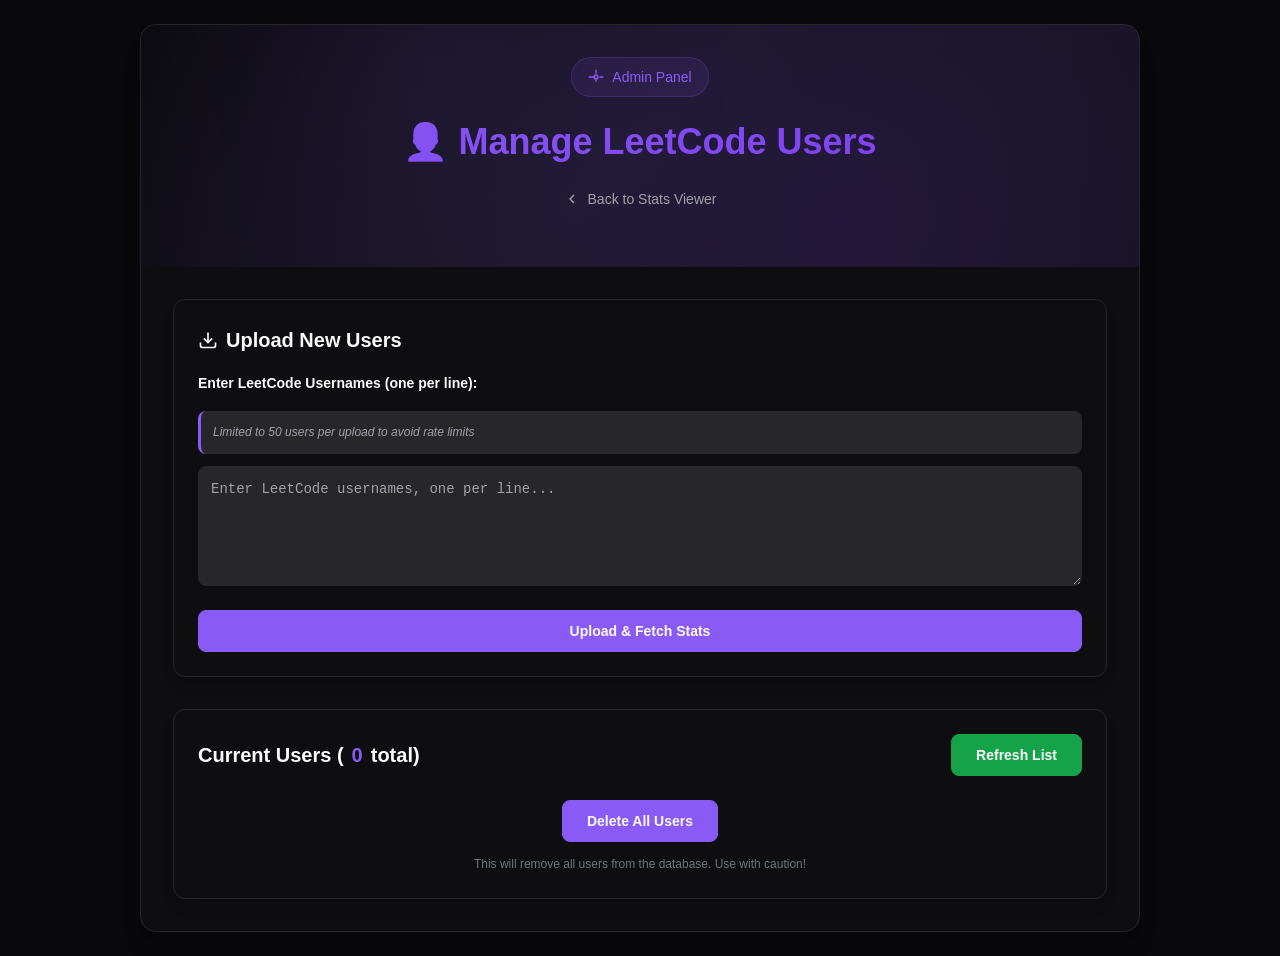
==== commit 2cb77ed9: "Update admin.html" ====
--- a/static/admin.html
+++ b/static/admin.html
@@ -304,6 +304,8 @@
         cursor: pointer;
         transition: all var(--transition-normal);
         user-select: none;
+        /* default width auto - we will only make some full-width on small screens where needed */
+        width: auto;
       }
 
       .btn:disabled {
@@ -341,6 +343,7 @@
         border-color: var(--danger);
         padding: 0.5rem 0.75rem;
         font-size: 0.75rem;
+        white-space: nowrap; /* prevent wrapping and keep button compact */
       }
 
       .btn-danger:hover:not(:disabled) {
@@ -460,14 +463,16 @@
         background: var(--card);
         border: 1px solid var(--border);
         border-radius: 0.75rem;
-        overflow: hidden;
+        overflow: auto; /* allow horizontal scrolling on small screens */
         box-shadow: var(--shadow-lg);
       }
 
       table {
         width: 100%;
         border-collapse: collapse;
-      }
+        min-width: 600px; /* prevents collapsing columns on narrow screens */
+      }
+
       .username-link {
         color: #743df5; /* purple, matches your button theme */
         font-weight: 600; /* make it stand out */
@@ -529,6 +534,34 @@
         opacity: 0.5;
       }
 
+      /* Delete All Section center */
+      #delete-all-section {
+        display: flex;
+        flex-direction: column;
+        align-items: center;
+        justify-content: center;
+        gap: 0.5rem;
+        margin-top: 20px;
+      }
+
+      /* Ensure the action (delete) column doesn't collapse */
+      table thead th:last-child,
+      table tbody td:last-child {
+        min-width: 120px;
+        text-align: right;
+        white-space: nowrap;
+      }
+
+      /* Make sure per-row delete buttons remain compact and visible */
+      .delete-btn {
+        display: inline-flex;
+        width: auto;
+        padding: 0.45rem 0.9rem;
+        font-size: 0.82rem;
+        white-space: nowrap;
+        justify-content: center;
+      }
+
       /* Animations */
       @keyframes slideUp {
         from {
@@ -601,7 +634,7 @@
         }
 
         table {
-          min-width: 600px;
+          min-width: 520px; /* allow smaller phones but keep columns reasonable */
         }
 
         th,
@@ -610,13 +643,19 @@
           font-size: 0.75rem;
         }
 
+        /* Make the refresh button full width so it stacks nicely, but keep row buttons auto */
+        .users-header .btn {
+          width: 100%;
+        }
+
         .btn {
-          width: 100%;
-          justify-content: center;
-        }
-
-        .users-header .btn {
           width: auto;
+        }
+
+        /* For very narrow screens, align action column left inside the scrolling container */
+        table tbody td:last-child {
+          text-align: left;
+          padding-right: 1rem;
         }
       }
 
@@ -740,7 +779,7 @@
 
           <div id="usersTable"></div>
 
-          <!-- Delete All Section -->
+          <!-- Delete All Section (now centered) -->
           <div id="delete-all-section">
             <button id="deleteAllBtn" class="btn btn-primary">
               Delete All Users
@@ -780,40 +819,43 @@
         return;
       }
 
+      /* Wrap the table in .table-container so it can scroll on mobile
+         and columns won't collapse/hide the actions column */
       usersTable.innerHTML = `
-        <table>
-          <thead>
-            <tr>
-              <th>Username</th>
-              <th>Total Solved</th>
-              <th>Ranking</th>
-              <th>Last Updated</th>
-              <th>Actions</th>
-            </tr>
-          </thead>
-          <tbody>
-            ${data.users.map(user => `
+        <div class="table-container">
+          <table>
+            <thead>
               <tr>
-                <td>
-                  <a href="https://leetcode.com/${encodeURIComponent(user.username)}/"
-                     target="_blank" rel="noopener noreferrer"
-                    class="username-link">
-                    ${user.username}
-                  </a>
-
-                </td>
-                <td>${user.total}</td>
-                <td>${user.ranking ? `#${user.ranking.toLocaleString()}` : "N/A"}</td>
-                <td>${user.last_updated ? new Date(user.last_updated).toLocaleDateString() : "N/A"}</td>
-                <td>
-                  <button class="btn btn-danger delete-btn" data-username="${user.username}">
-                    Delete
-                  </button>
-                </td>
+                <th>Username</th>
+                <th>Total Solved</th>
+                <th>Ranking</th>
+                <th>Last Updated</th>
+                <th>Actions</th>
               </tr>
-            `).join("")}
-          </tbody>
-        </table>
+            </thead>
+            <tbody>
+              ${data.users.map(user => `
+                <tr>
+                  <td>
+                    <a href="https://leetcode.com/${encodeURIComponent(user.username)}/"
+                       target="_blank" rel="noopener noreferrer"
+                      class="username-link">
+                      ${user.username}
+                    </a>
+                  </td>
+                  <td>${user.total}</td>
+                  <td>${user.ranking ? `#${user.ranking.toLocaleString()}` : "N/A"}</td>
+                  <td>${user.last_updated ? new Date(user.last_updated).toLocaleDateString() : "N/A"}</td>
+                  <td>
+                    <button class="btn btn-danger delete-btn" data-username="${user.username}">
+                      Delete
+                    </button>
+                  </td>
+                </tr>
+              `).join("")}
+            </tbody>
+          </table>
+        </div>
       `;
 
       // Attach delete listeners
@@ -898,6 +940,9 @@
     if (data.success && data.success.length > 0) {
       document.getElementById("usernames").value = "";
       loadUsers();
+    } else {
+      // still refresh to surface errors / ensure UI updates
+      loadUsers();
     }
   });
 
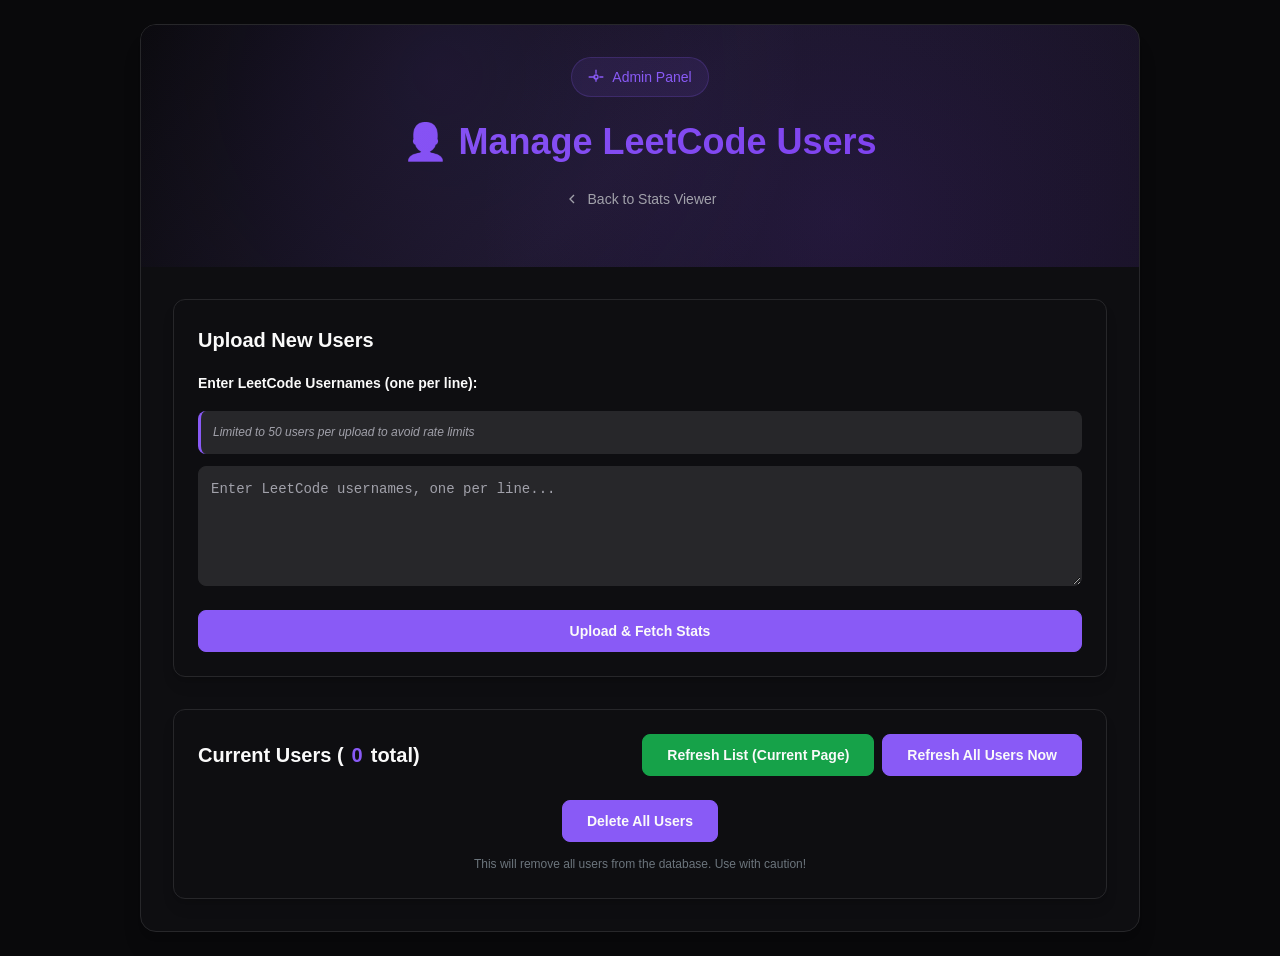
==== commit ec617661: "Update admin.html" ====
--- a/static/admin.html
+++ b/static/admin.html
@@ -675,20 +675,13 @@
       }
     </style>
   </head>
-  <body>
+    <body>
     <div class="container">
       <!-- Header -->
       <div class="header">
         <div class="header-content">
           <div class="header-badge">
-            <svg
-              width="16"
-              height="16"
-              viewBox="0 0 24 24"
-              fill="none"
-              stroke="currentColor"
-              stroke-width="2"
-            >
+            <svg width="16" height="16" viewBox="0 0 24 24" fill="none" stroke="currentColor" stroke-width="2">
               <circle cx="12" cy="12" r="3"></circle>
               <path d="M12 1v6m0 6v6m11-7h-6m-6 0H1"></path>
             </svg>
@@ -697,14 +690,7 @@
           <h2>👨‍💼 Manage LeetCode Users</h2>
           <div class="back-link">
             <a href="/">
-              <svg
-                width="16"
-                height="16"
-                viewBox="0 0 24 24"
-                fill="none"
-                stroke="currentColor"
-                stroke-width="2"
-              >
+              <svg width="16" height="16" viewBox="0 0 24 24" fill="none" stroke="currentColor" stroke-width="2">
                 <polyline points="15,18 9,12 15,6"></polyline>
               </svg>
               Back to Stats Viewer
@@ -717,46 +703,19 @@
       <div class="content">
         <!-- Upload Form Section -->
         <div class="form-section">
-          <div class="form-title">
-            <svg
-              width="20"
-              height="20"
-              viewBox="0 0 24 24"
-              fill="none"
-              stroke="currentColor"
-              stroke-width="2"
-            >
-              <path d="M21 15v4a2 2 0 0 1-2 2H5a2 2 0 0 1-2-2v-4"></path>
-              <polyline points="7,10 12,15 17,10"></polyline>
-              <line x1="12" y1="15" x2="12" y2="3"></line>
-            </svg>
-            Upload New Users
-          </div>
-
+          <div class="form-title">Upload New Users</div>
           <form id="uploadForm">
             <div class="form-group">
-              <label for="usernames">
-                Enter LeetCode Usernames (one per line):
-              </label>
-              <div class="instructions">
-                <em>Limited to 50 users per upload to avoid rate limits</em>
-              </div>
-              <textarea
-                id="usernames"
-                placeholder="Enter LeetCode usernames, one per line..."
-              ></textarea>
+              <label for="usernames">Enter LeetCode Usernames (one per line):</label>
+              <div class="instructions"><em>Limited to 50 users per upload to avoid rate limits</em></div>
+              <textarea id="usernames" placeholder="Enter LeetCode usernames, one per line..."></textarea>
             </div>
-
-            <button type="submit" class="btn btn-primary">
-              Upload & Fetch Stats
-            </button>
+            <button type="submit" class="btn btn-primary">Upload & Fetch Stats</button>
           </form>
-
           <div id="uploadLoading" class="loading" style="display: none">
             <div class="spinner"></div>
             <span>Uploading and fetching stats...</span>
           </div>
-
           <div id="uploadResults" class="message"></div>
         </div>
 
@@ -764,108 +723,73 @@
         <div class="users-section">
           <div class="users-header">
             <div class="users-title">
-              Current Users (<span id="userCount" class="user-count">0</span>
-              total)
+              Current Users (<span id="userCount" class="user-count">0</span> total)
             </div>
-            <button class="btn btn-success" onclick="loadUsers(true)">
-              Refresh List
-            </button>
+            <div style="display:flex; gap:0.5rem; flex-wrap:wrap;">
+              <button class="btn btn-success" onclick="loadUsers(true)">
+                Refresh List (Current Page)
+              </button>
+              <button class="btn btn-primary" onclick="refreshNow()">
+                Refresh All Users Now
+              </button>
+            </div>
           </div>
 
           <div id="usersLoading" class="loading" style="display: none">
             <div class="spinner"></div>
             <span>Loading users...</span>
           </div>
-
           <div id="usersTable"></div>
 
-          <!-- Delete All Section (now centered) -->
+          <!-- Delete All Section -->
           <div id="delete-all-section">
-            <button id="deleteAllBtn" class="btn btn-primary">
-              Delete All Users
-            </button>
+            <button id="deleteAllBtn" class="btn btn-primary">Delete All Users</button>
             <div style="font-size: 12px; color: #6c757d; margin-top: 5px">
               This will remove all users from the database. Use with caution!
             </div>
           </div>
-
           <div id="deleteMessage" class="message"></div>
         </div>
       </div>
     </div>
 
 <script>
-  // live param = true => force server refresh
   async function loadUsers(live = false) {
     const usersLoading = document.getElementById("usersLoading");
     const usersTable = document.getElementById("usersTable");
     const userCount = document.getElementById("userCount");
     usersLoading.style.display = "flex";
     usersTable.innerHTML = "";
-
     try {
       const res = await fetch(`/api/users?per_page=1000${live ? "&live=1" : ""}`);
       const data = await res.json();
-
       userCount.textContent = data.total;
       if (data.users.length === 0) {
-        usersTable.innerHTML = `
-          <div class="no-users">
-            <h3>No users yet</h3>
-            <p>Upload some LeetCode usernames to get started!</p>
-          </div>
-        `;
+        usersTable.innerHTML = `<div class="no-users"><h3>No users yet</h3><p>Upload some LeetCode usernames to get started!</p></div>`;
         usersLoading.style.display = "none";
         return;
       }
-
-      /* Wrap the table in .table-container so it can scroll on mobile
-         and columns won't collapse/hide the actions column */
       usersTable.innerHTML = `
         <div class="table-container">
           <table>
             <thead>
-              <tr>
-                <th>Username</th>
-                <th>Total Solved</th>
-                <th>Ranking</th>
-                <th>Last Updated</th>
-                <th>Actions</th>
-              </tr>
+              <tr><th>Username</th><th>Total Solved</th><th>Ranking</th><th>Last Updated</th><th>Actions</th></tr>
             </thead>
             <tbody>
               ${data.users.map(user => `
                 <tr>
-                  <td>
-                    <a href="https://leetcode.com/${encodeURIComponent(user.username)}/"
-                       target="_blank" rel="noopener noreferrer"
-                      class="username-link">
-                      ${user.username}
-                    </a>
-                  </td>
+                  <td><a href="https://leetcode.com/${encodeURIComponent(user.username)}/" target="_blank" rel="noopener noreferrer" class="username-link">${user.username}</a></td>
                   <td>${user.total}</td>
                   <td>${user.ranking ? `#${user.ranking.toLocaleString()}` : "N/A"}</td>
                   <td>${user.last_updated ? new Date(user.last_updated).toLocaleDateString() : "N/A"}</td>
-                  <td>
-                    <button class="btn btn-danger delete-btn" data-username="${user.username}">
-                      Delete
-                    </button>
-                  </td>
-                </tr>
-              `).join("")}
+                  <td><button class="btn btn-danger delete-btn" data-username="${user.username}">Delete</button></td>
+                </tr>`).join("")}
             </tbody>
           </table>
-        </div>
-      `;
-
-      // Attach delete listeners
+        </div>`;
       document.querySelectorAll(".delete-btn").forEach(btn => {
-        btn.addEventListener("click", async () => {
-          const username = btn.dataset.username;
-          await deleteUser(username);
-        });
+        btn.addEventListener("click", async () => { await deleteUser(btn.dataset.username); });
       });
-
     } catch (err) {
       usersTable.innerHTML = `<div class="message error">⚠️ ${err.message}</div>`;
     } finally {
@@ -877,52 +801,45 @@
     if (!confirm(`Delete '${username}'? This cannot be undone.`)) return;
     const message = document.getElementById("deleteMessage");
     message.style.display = "none";
-
     try {
       const res = await fetch(`/admin/delete/${encodeURIComponent(username)}`, { method: "DELETE" });
       const data = await res.json();
-
-      if (data.ok) {
-        message.className = "message success";
-        message.innerHTML = `✅ ${data.message}`;
-        message.style.display = "block";
-        loadUsers();
-      } else {
-        message.className = "message error";
-        message.innerHTML = `❌ ${data.error}`;
-        message.style.display = "block";
-      }
+      if (data.ok) { message.className = "message success"; message.innerHTML = `✅ ${data.message}`; message.style.display = "block"; loadUsers(); }
+      else { message.className = "message error"; message.innerHTML = `❌ ${data.error}`; message.style.display = "block"; }
     } catch (err) {
-      message.className = "message error";
-      message.innerHTML = `⚠️ Delete failed: ${err.message}`;
-      message.style.display = "block";
+      message.className = "message error"; message.innerHTML = `⚠️ Delete failed: ${err.message}`; message.style.display = "block";
     }
   }
 
   async function deleteAllUsers() {
     if (!confirm("Are you sure? This will delete ALL users.")) return;
-
     const message = document.getElementById("deleteMessage");
     message.style.display = "none";
-
     try {
       const res = await fetch("/admin/delete_all", { method: "DELETE" });
       const data = await res.json();
-
+      if (data.ok) { message.className = "message success"; message.innerHTML = `✅ ${data.message}`; message.style.display = "block"; loadUsers(); }
+      else { message.className = "message error"; message.innerHTML = `❌ ${data.error}`; message.style.display = "block"; }
+    } catch (err) {
+      message.className = "message error"; message.innerHTML = `⚠️ Delete All failed: ${err.message}`; message.style.display = "block";
+    }
+  }
+
+  async function refreshNow() {
+    if (!confirm("Refresh ALL users now? This may take some time.")) return;
+    const usersTable = document.getElementById("usersTable");
+    usersTable.innerHTML = `<div class="loading"><div class="spinner"></div><span>Refreshing all users in background...</span></div>`;
+    try {
+      const res = await fetch("/admin/refresh_now", { method: "POST" });
+      const data = await res.json();
       if (data.ok) {
-        message.className = "message success";
-        message.innerHTML = `✅ ${data.message}`;
-        message.style.display = "block";
-        loadUsers();
+        alert("✅ Refresh started. Data will update shortly.");
+        setTimeout(() => loadUsers(), 5000);
       } else {
-        message.className = "message error";
-        message.innerHTML = `❌ ${data.error}`;
-        message.style.display = "block";
+        alert("❌ Failed to start refresh: " + data.error);
       }
     } catch (err) {
-      message.className = "message error";
-      message.innerHTML = `⚠️ Delete All failed: ${err.message}`;
-      message.style.display = "block";
+      alert("⚠️ Error: " + err.message);
     }
   }
 
@@ -931,22 +848,15 @@
     e.preventDefault();
     const usernames = document.getElementById("usernames").value.trim();
     if (!usernames) { alert("Enter at least one username."); return; }
-
-    const formData = new FormData();
-    formData.append("usernames", usernames);
-
+    const formData = new FormData(); formData.append("usernames", usernames);
     const res = await fetch("/admin/upload", { method: "POST", body: formData });
     const data = await res.json();
-    if (data.success && data.success.length > 0) {
-      document.getElementById("usernames").value = "";
-      loadUsers();
-    } else {
-      // still refresh to surface errors / ensure UI updates
-      loadUsers();
-    }
+    if (data.success && data.success.length > 0) { document.getElementById("usernames").value = ""; loadUsers(); }
+    else { loadUsers(); }
   });
 
   loadUsers();
 </script>
 </body>
 </html>
+
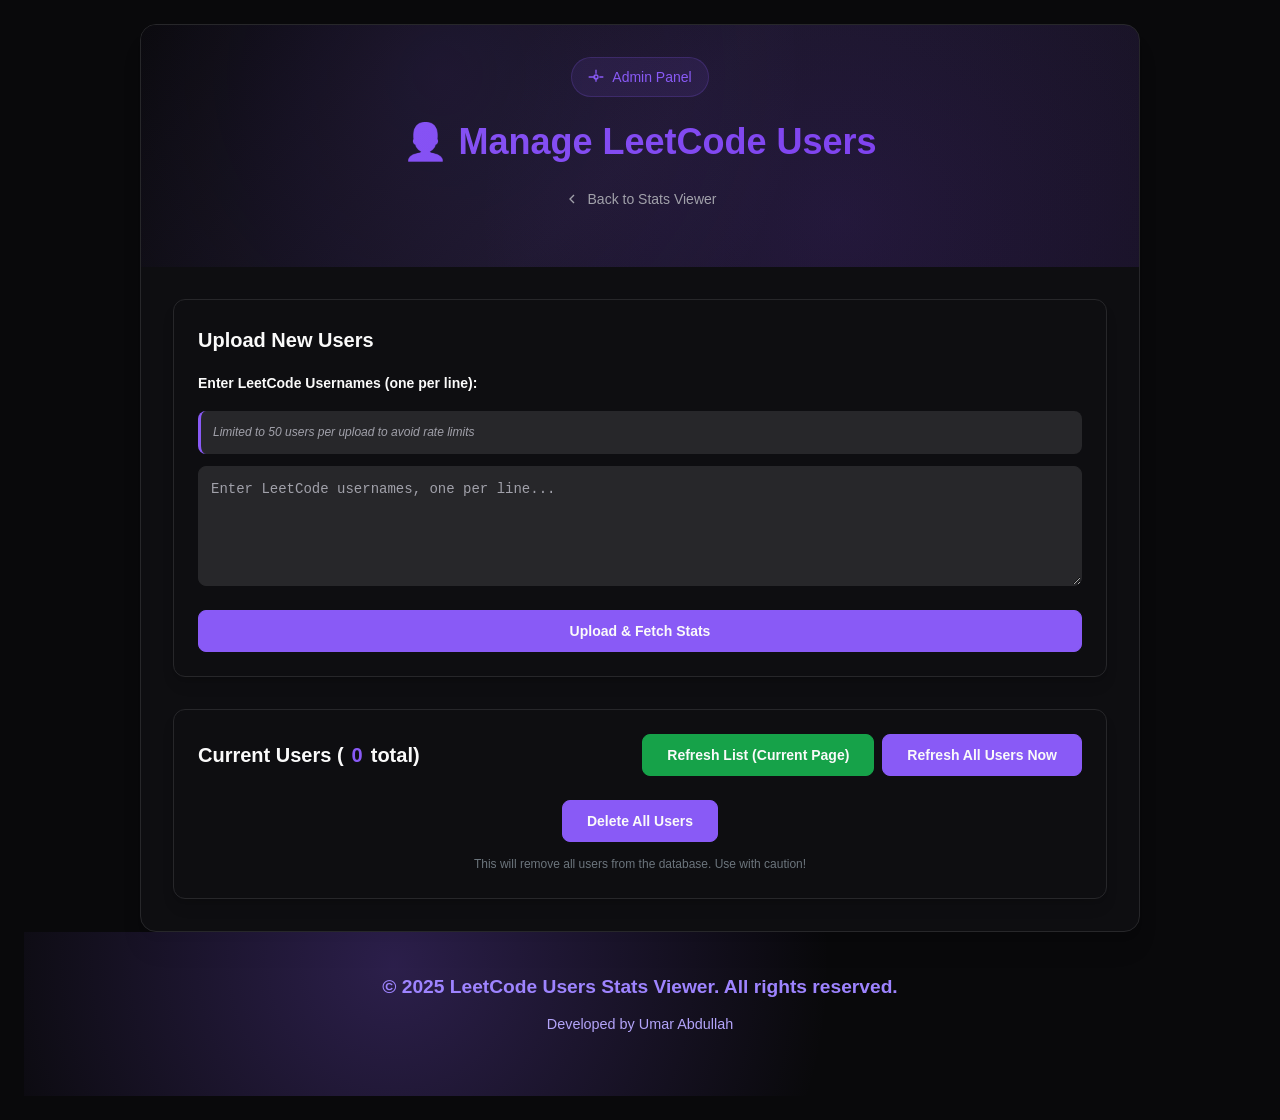
==== commit 88315912: "Update admin.html" ====
--- a/static/admin.html
+++ b/static/admin.html
@@ -752,6 +752,35 @@
         </div>
       </div>
     </div>
+<footer
+      style="
+        background: radial-gradient(
+          circle at 30% 20%,
+          hsla(258, 90%, 66%, 0.272),
+          transparent 50%
+        );
+        color: #9e84ff;
+        padding: 40px 20px;
+        font-family: 'Poppins', sans-serif;
+        text-align: center;
+      "
+    >
+      <div style="max-width: 1200px; margin: 0 auto">
+        <p style="font-weight: 600; font-size: 1.2rem; margin-bottom: 10px">
+          &copy; 2025 LeetCode Users Stats Viewer. All rights reserved.
+        </p>
+        <p
+          style="
+            font-weight: 400;
+            font-size: 0.9rem;
+            color: #b3a4f9;
+            margin-bottom: 20px;
+          "
+        >
+          Developed by Umar Abdullah
+        </p>
+      </div>
+    </footer>
 
 <script>
   async function loadUsers(live = false) {
@@ -860,3 +889,4 @@
 </body>
 </html>
 
+
